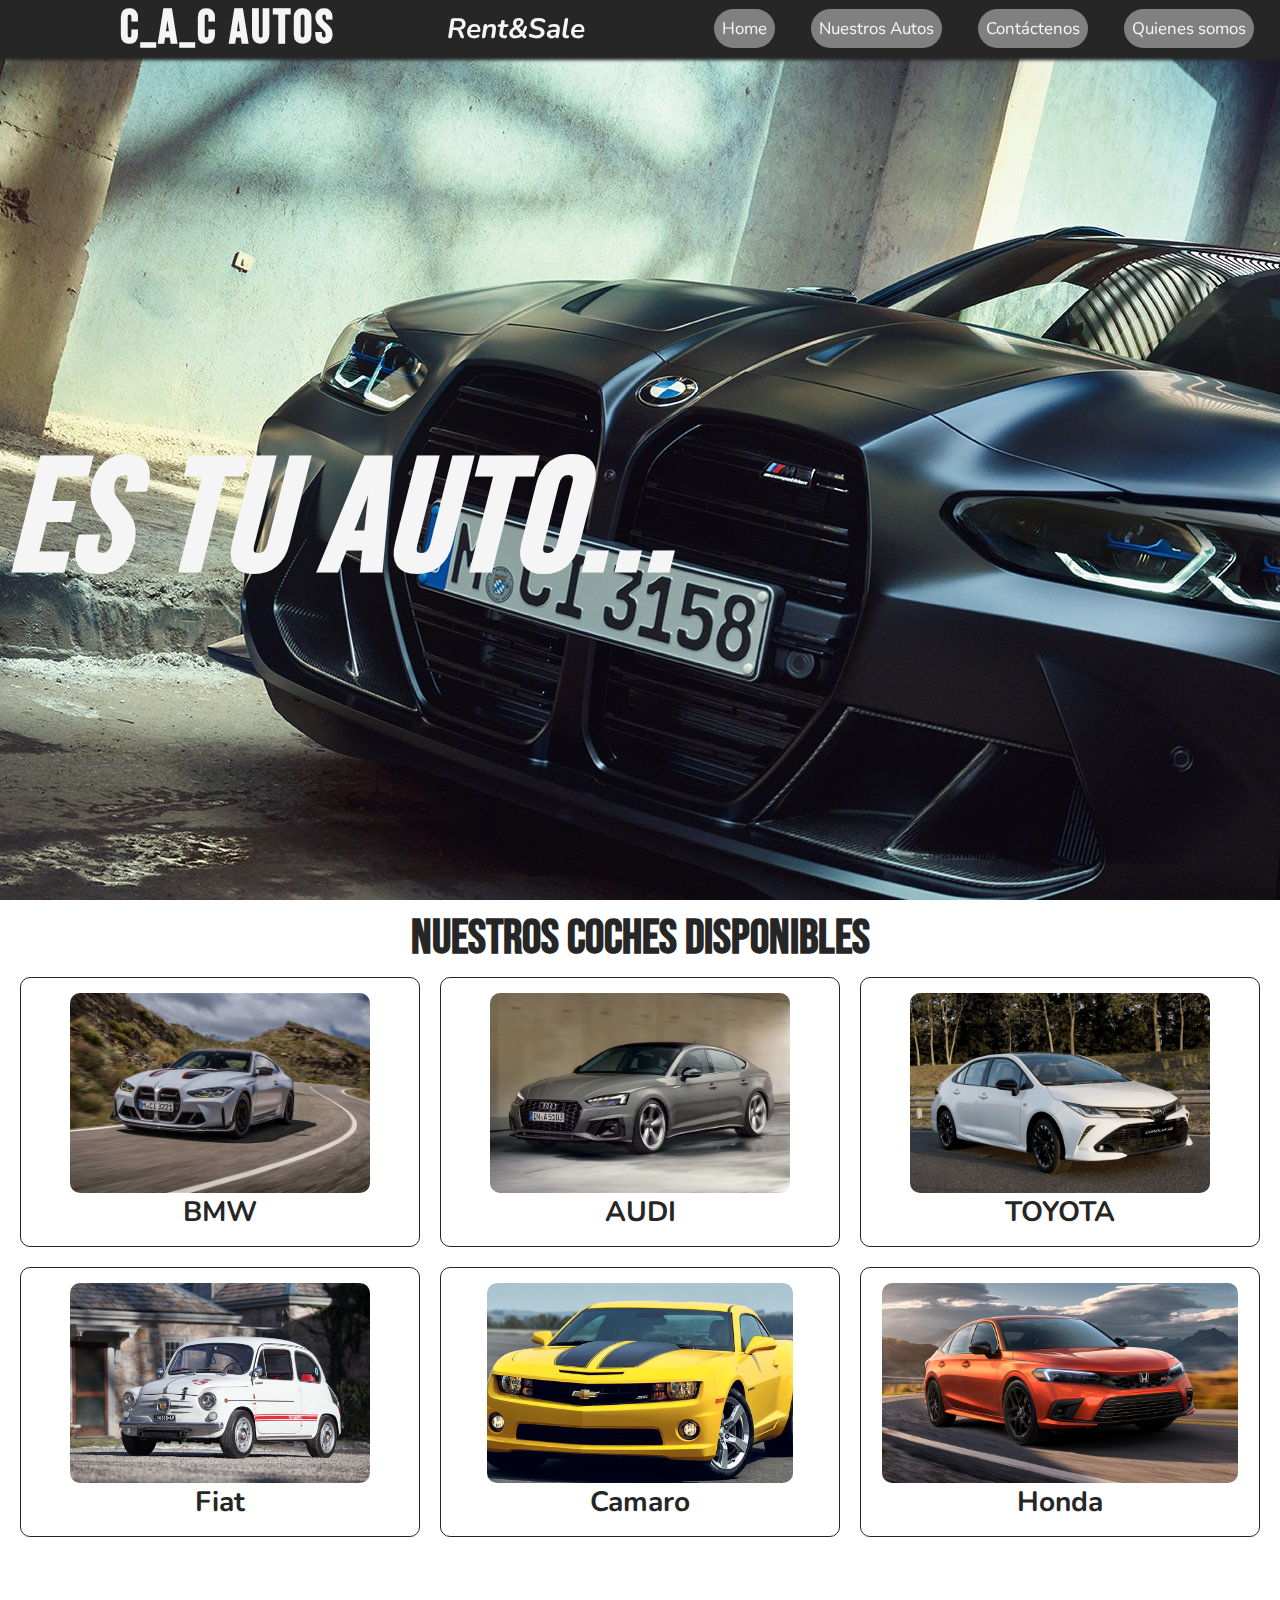
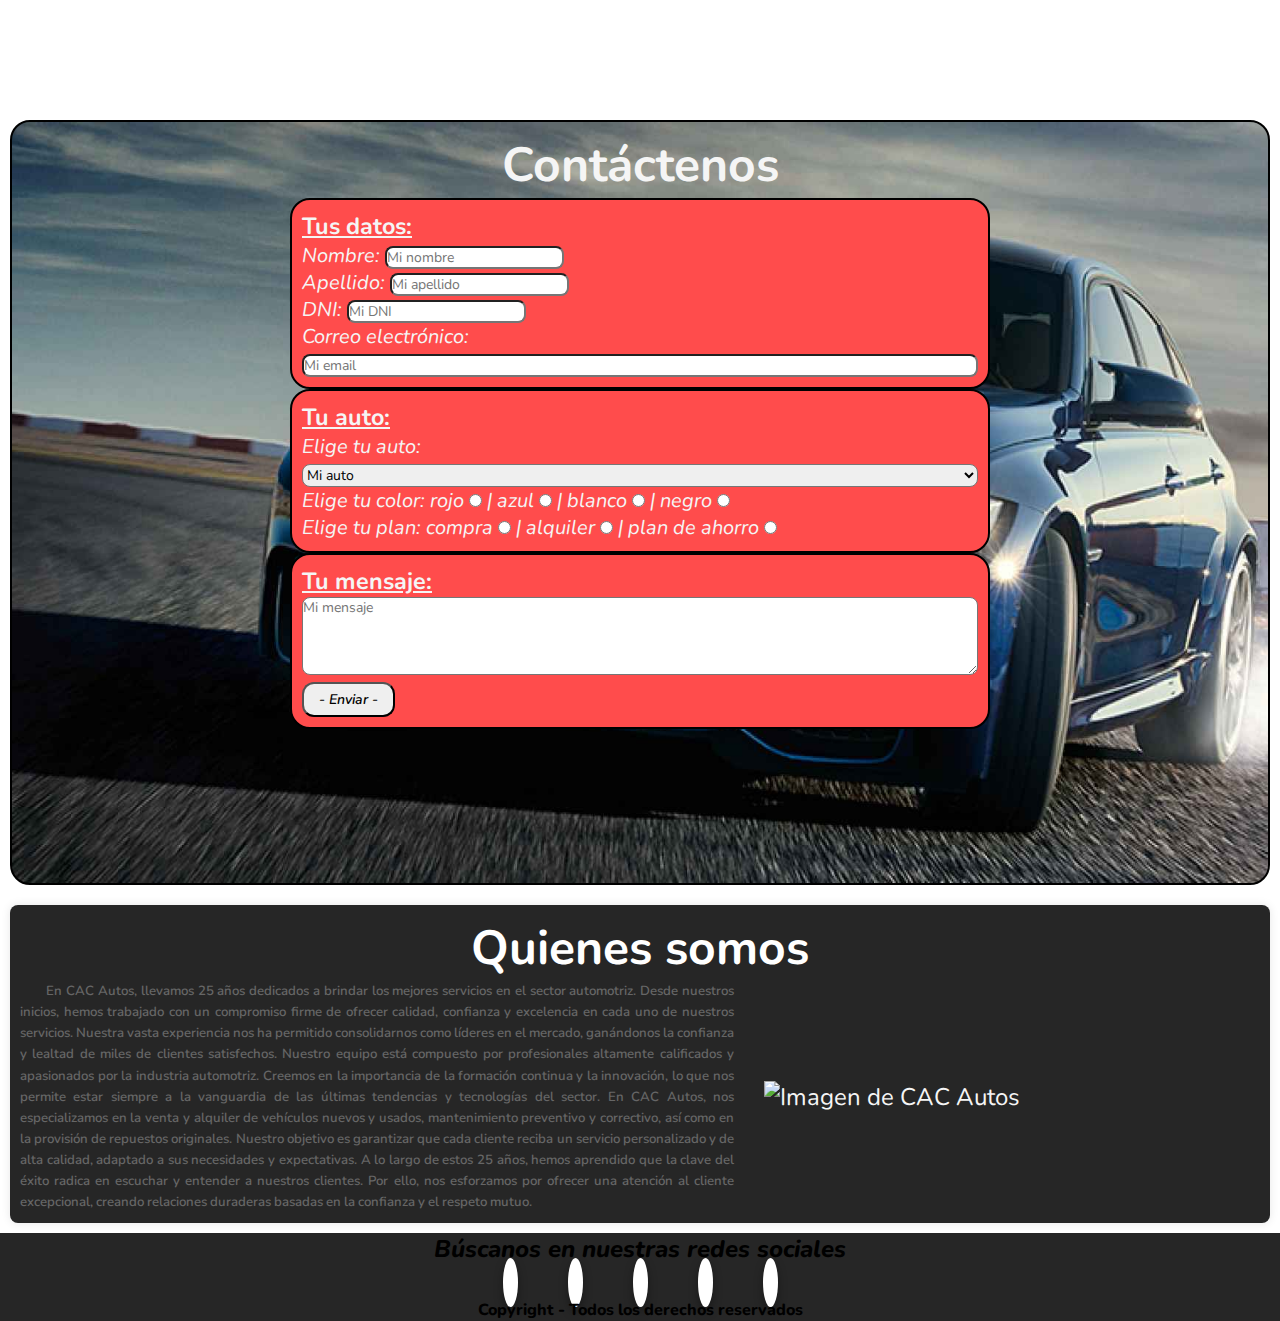
==== index.html @ c67596e5 "seccion Quienes somos" ====
<!DOCTYPE html>
<html lang="en">
  <head>
    <meta charset="UTF-8" />
    <meta name="viewport" content="width=device-width, initial-scale=1.0" />
    <title>Document</title>
    <script
      src="https://kit.fontawesome.com/84087f9c05.js"
      crossorigin="anonymous"
    ></script>
    <script
      src="https://kit.fontawesome.com/d0bac0c207.js"
      crossorigin="anonymous"
    ></script>
    <link rel="stylesheet" href="styles.css" />
    <link rel="icon" href="img/d71b8d35-69f6-4f40-a50e-fb98bde97a46.jpg" />
  </head>

  <body>
    <header class="header">
      <i class="fa-solid fa-car"></i>
      <div class="header__div">
        <h1 class="header__h1">C_a_C AUTOS</h1>
        <h3 id="subtitulo">Rent&Sale</h3>
      </div>
      <button id="btn-header" class="header__button">
        <div></div>
        <div></div>
        <div></div>
      </button>
      <nav id="nav-header" class="header__nav">
        <ul class="header__ul">
          <li><a href="#seccion1">Home</a></li>
          <li><a href="#seccion2">Nuestros Autos</a></li>
          <li><a href="#seccion3">Contáctenos</a></li>
          <li><a href="#seccion4">Quienes somos</a></li>
        </ul>
      </nav>
    </header>
    <main>
      <!--Seccion 1 Principal-->
      <section id="seccion1" class="primero">
        <h2 class="primero__h2">
          <p class="primero__p">Es tu auto...</p>
          <p class="primero__p--segundo">es tu estilo!</p>
        </h2>
      </section>
      <!--Seccion 2 catalogo de autos-->
      <section id="seccion2" class="segundo">
        <div>
          <h1 class="coches">Nuestros coches disponibles</h1>
          <div id="contenerdorAutos" class="contenerdorAutos">
            <div class="elemento">
              <img src="img/bmw-m4-csl.jpg" alt="BMW" />
              <h3>BMW</h3>
            </div>
            <div class="elemento">
              <img src="img/audi-a5-4.jpg" alt="AUDI" />
              <h3>AUDI</h3>
            </div>
            <div class="elemento">
              <img src="img/toyota-corolla-gr-sport-2024-0.jpg" alt="Toyota" />
              <h3>TOYOTA</h3>
            </div>
            <div class="elemento">
              <img src="img/157256.jpg" alt="FIAT" />
              <h3>Fiat</h3>
            </div>
            <div class="elemento">
              <img src="img/chevrolet.avif" alt="CHEVROLET" />
              <h3>Camaro</h3>
            </div>
            <div class="elemento">
              <img src="img/honda.jpg" alt="HONDA" />
              <h3>Honda</h3>
            </div>
          </div>
        </div>
      </section>
      <!--Seccion 3 Formulario-->
      <section id="seccion3" class="tercera">
        <h1 id="titulo">Contáctenos</h1>

        <form id="formulario">
          <div class="formularios">
            <h3 class="subtitulo_Seccion3">Tus datos:</h3>
            <label for="nombre">Nombre:</label>
            <input type="text" id="input" placeholder="Mi nombre" /><br />

            <label for="apellido">Apellido:</label>
            <input type="text" id="input" placeholder="Mi apellido" /><br />

            <label for="dni">DNI:</label>
            <input type="number" id="input" placeholder="Mi DNI" /><br />

            <label for="email">Correo electrónico:</label>
            <input type="email" id="input_email" placeholder="Mi email" /><br />
          </div>

          <div class="formularios">
            <h3 class="subtitulo_Seccion3">Tu auto:</h3>
            <label>Elige tu auto:</label>
            <select id="input_auto">
              <option value="">Mi auto</option>
              <option value="BMW">BMW | BMW_X1</option>
              <option value="BMW">BMW | BMW_M5_Sedán</option>
              <option value="BMW">BMW | BMW_S8_Coupé</option>
              <option value="BMW">BMW | BMW_Z4_Roadster</option>
              <option value="Audi">Audi | A1</option>
              <option value="Audi">Audi | Q2</option>
              <option value="Audi">Audi | e-tron_GT</option>
              <option value="Audi">Audi | Q8_e-tron</option>
              <option value="Toyota">Toyota | Corola</option>
              <option value="Toyota">Toyota | Hilux</option>
              <option value="Toyota">Toyota | Sw4</option>
              <option value="Toyota">Toyota | Yaris</option>
              <option value="Fiat">Fiat | Cronos</option>
              <option value="Fiat">Fiat | Pulse</option>
              <option value="Fiat">Fiat | Toro</option>
              <option value="Fiat">Fiat | Fiorino</option>
            </select>
            <br />
            <label>Elige tu color: </label>

            rojo <input type="radio" name="color" value="r" />

            | azul <input type="radio" name="color" value="a" />

            | blanco <input type="radio" name="color" value="b" />

            | negro <input type="radio" name="color" value="n" />
            <br />
            <label>Elige tu plan:</label>

            compra <input type="radio" name="plan" value="r" /> | alquiler
            <input type="radio" name="plan" value="a" /> | plan de ahorro
            <input type="radio" name="plan" value="a" /><br />
          </div>

          <div class="formularios">
            <h3 class="subtitulo_Seccion3">Tu mensaje:</h3>
            <textarea
              id="input_mensaje"
              name="mensaje"
              rows="4"
              placeholder="Mi mensaje"
            ></textarea>
            <br />
            <button type="submit" id="btn_enviar">- Enviar -</button>
          </div>
        </form>
      </section>
      <!-- Seccion 4 Quienes somos -->
      <div class="containerQS">
        <section id="seccion4" class="cuarta">
          <h1 id="tituloQS">Quienes somos</h1>
          <div class="parrafoQS">
            <p>
              En CAC Autos, llevamos 25 años dedicados a brindar los mejores
              servicios en el sector automotriz. Desde nuestros inicios, hemos
              trabajado con un compromiso firme de ofrecer calidad, confianza y
              excelencia en cada uno de nuestros servicios. Nuestra vasta
              experiencia nos ha permitido consolidarnos como líderes en el
              mercado, ganándonos la confianza y lealtad de miles de clientes
              satisfechos. Nuestro equipo está compuesto por profesionales
              altamente calificados y apasionados por la industria automotriz.
              Creemos en la importancia de la formación continua y la
              innovación, lo que nos permite estar siempre a la vanguardia de
              las últimas tendencias y tecnologías del sector. En CAC Autos, nos
              especializamos en la venta y alquiler de vehículos nuevos y
              usados, mantenimiento preventivo y correctivo, así como en la
              provisión de repuestos originales. Nuestro objetivo es garantizar
              que cada cliente reciba un servicio personalizado y de alta
              calidad, adaptado a sus necesidades y expectativas. A lo largo de
              estos 25 años, hemos aprendido que la clave del éxito radica en
              escuchar y entender a nuestros clientes. Por ello, nos esforzamos
              por ofrecer una atención al cliente excepcional, creando
              relaciones duraderas basadas en la confianza y el respeto mutuo.
            </p>
          </div>
          <div class="imagenQS">
            <img
              src="https://cloudfront-us-east-1.images.arcpublishing.com/artear/32ZBEAYF5QBIMZZ7IKN6CH2BLA.jpg"
              alt="Imagen de CAC Autos"
            />
          </div>
        </section>
      </div>
    </main>
    <footer id="footerbackground">
      <div>
        <h4 id="tituloRS">Búscanos en nuestras redes sociales</h4>
      </div>

      <div class="contenedor">
        <a href="https://web.whatsapp.com/" target="whatsapp"
          ><i class="fa-brands fa-whatsapp"></i
        ></a>
        <a href="https://www.youtube.com/" target="youtube"
          ><i class="fa-brands fa-youtube"></i
        ></a>
        <a href="https://www.facebook.com/" target="faceboo"
          ><i class="fa-brands fa-facebook"></i
        ></a>
        <a href="https://www.twitter.com/" target="twitter"
          ><i class="fa-brands fa-twitter"></i
        ></a>
        <a href="https://www.instagram.com/" target="instagram"
          ><i class="fa-brands fa-instagram"></i
        ></a>
      </div>
      <div>
        <h6 id="Copyright">Copyright - Todos los derechos reservados</h6>
      </div>
    </footer>
    <script src="javascritp/header.js"></script>
    <script src="javascritp/formulario.js"></script>
  </body>
</html>
---- styles.css ----
@import url("https://fonts.googleapis.com/css2?family=Bebas+Neue&family=Pacifico&family=Nunito&display=swap");

*,
::before,
::after {
  margin: 0;
  padding: 0;
  box-sizing: border-box;
}

img {
  width: 100%;
  height: auto;
  display: block;
}

input,
textarea,
button {
  font-size: inherit;
}

/* GENERALES */
a {
  text-decoration: none;
}

li {
  list-style: none;
}

body {
  max-width: 100%;
  margin: auto;
  font-family: var(--FF-N);
  font-size: var(--FS);
  color: var(--BLANCO);
}

html {
  scroll-behavior: smooth;
}

a:any-link {
  color: var(--BLANCO);
}

/* VARIABLES */
:root {
  /* FONTS */
  --FS: 1.5rem;
  --FF-N: "Nunito", sans-serif;
  --FF-B: "Bebas Neue", sans-serif;
  --FF-P: "Pacifico", sans-serif;
  /* COLORES */
  --ROJO: #ff4c4c;
  --NEGRO: #262626;
  --BLANCO: whitesmoke;
  /* PADDING */
  --PADDING: 0.5rem;
}

/* HEADER */
.header i {
  font-size: 150%;
}

.header__h1 {
  font-family: var(--FF-B);
  letter-spacing: 3px;
  text-wrap: nowrap;
}
.header__div {
  width: 45vw;
  display: flex;
  justify-content: space-around;
  align-items: center;
}

#subtitulo {
  font-style: italic;
}

.header {
  padding-inline: var(--PADDING);
  display: flex;
  justify-content: space-between;
  align-items: center;
  background-color: var(--NEGRO);
  box-shadow: 0px 3px 3px var(--NEGRO);
  flex-wrap: wrap;
  position: fixed;
  width: 100%;
  max-width: 3200px;
  z-index: 1;
}

.header i {
  font-size: 1.5em;
}

.header__h1 {
  font-family: var(--FF-B);
  letter-spacing: 3px;
}

#subtitulo {
  font-style: italic;
}

.header__ul {
  display: flex;
  width: 45vw;
  justify-content: space-around;
  font-size: 70%;
  align-items: center;
}

.header a {
  display: inline-block;
  padding-block: var(--PADDING);
  background-color: gray;
  border-radius: 25px;
  padding: var(--PADDING);
  text-align: center;
}

.header a:hover {
  background-color: var(--BLANCO);
  color: var(--NEGRO);
}

.header__button > div {
  height: 4px;
  width: 30px;
  background-color: var(--BLANCO);
}

.header__button {
  display: none;
  flex-flow: column nowrap;
  gap: 5px;
  background-color: var(--NEGRO);
  border: none;
}

/* SECCION 1 */
.primero {
  background-image: url(img/bmw.jpg);
  padding: var(--PADDING);
  position: relative;
  width: 100%;
  height: 100vh;
}

.primero__h2 {
  font-size: clamp(3.5rem, 13vw, 10rem);
  font-family: var(--FF-B);
  letter-spacing: 3px;
  position: absolute;
  bottom: 10%;
  font-style: italic;
}

.primero__p--segundo {
  transition: all 1s 0.5s;
  opacity: 0;
  color: var(--ROJO);
  transform: translateY(-100%);
  display: inline-block;
  font-style: italic;
}

.primero:hover .primero__p--segundo {
  opacity: 1;
  transform: translateY(0);
}

/* SECCION 2 */
.segundo {
  min-height: 90vh;
  padding: 10px;
}

.coches {
  color: var(--NEGRO);
  text-align: center;
  font-family: var(--FF-B);
}

.contenerdorAutos {
  display: grid;
  grid-template-columns: repeat(3, 1fr);
}

.elemento {
  margin: 10px;
  padding: 15px;
  border: 1px solid var(--NEGRO);
  color: var(--NEGRO);
  display: flex;
  align-items: center;
  border-radius: 10px;
  overflow: hidden;
  flex-flow: column;
}

.elemento img {
  max-height: 200px;
  width: auto;
  object-fit: cover;
  border-radius: 10px;
}

/* MEDIA Q */
@media screen and (max-width: 768px) {
  .header__ul {
    flex-flow: column;
    gap: 0;
    width: 100%;
  }
  .contenerdorAutos {
    grid-template-columns: 1fr 1fr;
  }
  .header__div {
    width: 80vw;
  }
  .header li {
    width: 100%;
    border: 1px solid var(--NEGRO);
  }

  .header__button {
    display: flex;
  }

  .header a {
    width: 100%;
    text-align: center;
  }

  .header__nav {
    display: none;
    width: 100%;
    top: 70px;
    background-color: var(--NEGRO);
  }

  .primero {
    background-position: 90%;
  }

  .primero__h2 {
    bottom: 20%;
  }
}

@media screen and (min-width: 768px) {
  .header__nav {
    display: unset !important;
  }
}

@media screen and (max-width: 480px) {
  .primero {
    background-position: 85%;
  }
  .contenerdorAutos {
    grid-template-columns: 1fr;
  }
  .header__div {
    flex-flow: column;
    width: 70vw;
  }

  .primero__h2 {
    bottom: 30%;
  }
}

/*tercera sección*/
.tercera {
  min-height: 85vh;
  background-image: url(img/BMW\ M3.jpg);
  background-repeat: no-repeat;
  background-size: 100% 100%;
  border: 2px solid black;
  padding: 10px;
  margin: 10px;
  border-radius: 20px;
  font-family: var(--FF-N);
}

/* Contáctenos*/

#titulo {
  text-align: center;
}

.subtitulo_Seccion3 {
  font-style: normal;
  text-decoration: underline;
}

/*Formularios*/

.formularios {
  max-width: 700px;
  border: 2px solid black;
  padding: 10px;
  margin: auto;
  border-radius: 20px;
  font-family: var(--FF-N);
  font-style: italic;
  font-size: 20px;
  background-color: var(--ROJO);
}

#input {
  font-size: 14px;
  border-radius: 8px;
  font-family: var(--FF-N);
}

#input_auto {
  width: 100% !important;
  font-size: 14px;
  border-radius: 8px;
  font-family: var(--FF-N);
}

#input_email {
  width: 100% !important;
  font-size: 14px;
  border-radius: 8px;
  font-family: var(--FF-N);
}

#input_mensaje {
  width: 100% !important;
  font-size: 14px;
  border-radius: 8px;
  font-family: var(--FF-N);
}

.datos {
  height: 185px;
}

.auto {
  height: 180px;
}

.mensaje {
  height: 280px;
}

.colores {
  text-decoration: none;
}

.plan {
  text-decoration: none;
}

#btn_enviar {
  border-radius: 12px;
  font-size: 14px;
  font-family: var(--FF-N);
  font-style: italic;
  font-weight: 600;
  padding: 6px 15px;
  margin: auto;
}

#btn_enviar:hover {
  background-color: #262626;
  align-items: center;
  color: white;
  transform: scale(1.2);
  box-shadow: 0 0 15px #25d366;
}
/* Sección 4 */

.containerQS {
  max-width: 3200px;
  padding: 10px;
  margin: 0px;
  border-radius: 20px;
}
.cuarta {
  background-color: var(--NEGRO);
  padding: 0px;
  border-radius: 8px;
  box-shadow: 0 0 10px rgba(0, 0, 0, 0.1);
  display: flex;
  flex-wrap: wrap;
  padding: 10px;
}
.cuarta h1 {
  color: white;
  text-align: center;
  width: 100%;
}
.parrafoQS {
  flex: 1 1 60%;
  color: #666;
  line-height: 1.6;
  padding-right: 30px;
  margin: 30 30 30 30px;
  box-sizing: border-box;
  text-align: justify;
  font-weight: 600;
  font-size: 0.55em;
  text-indent: 2em; /* Agrega sangría al inicio del párrafo */
}
.imagenQS {
  flex: 1 1 40%;
  display: flex;
  align-items: center;
  justify-content: center;
}
.image-content img {
  max-width: 100%;
  height: auto;
  border-radius: 8px;
}

/*Footer*/

#footerbackground {
  background-color: var(--NEGRO);
}

#tituloRS {
  color: black;
  text-align: center;
  font-family: var(--FF-N);
  font-style: italic;
  font-weight: 800;
}

/*Íconos de redes sociales*/
.contenedor {
  margin: 0;
  top: 140%;
  left: 50%;
  text-align: center;
}

.contenedor i {
  text-align: center;
  font-size: 25px;
  color: black;
  margin: 25px;
  border-radius: 50%;
  padding: 7.5px;
  box-shadow: 0px 5px 10px rgb(0, 0, 0, 0.35);
  transition: 0.5s ease;
  background-color: white;
}

.fa-whatsapp:hover {
  background-color: #25d366;
  color: white;
  transform: scale(1.2);
  box-shadow: 0 0 25px #25d366;
}

.fa-youtube:hover {
  background-color: #e10600;
  color: white;
  transform: scale(1.2);
  box-shadow: 0 0 25px #e10600;
}

.fa-facebook:hover {
  background-color: #3b5998;
  color: white;
  transform: scale(1.2);
  box-shadow: 0 0 25px #3b5998;
}

.fa-twitter:hover {
  background-color: #00acee;
  color: white;
  transform: scale(1.2);
  box-shadow: 0 0 25px #00acee;
}

.fa-instagram:hover {
  background-color: #cd486b;
  color: white;
  transform: scale(1.2);
  box-shadow: 0 0 25px #cd486b;
}

#Copyright {
  color: black;
  text-align: center;
  font-family: var(--FF-N);
  font-weight: 800;
}
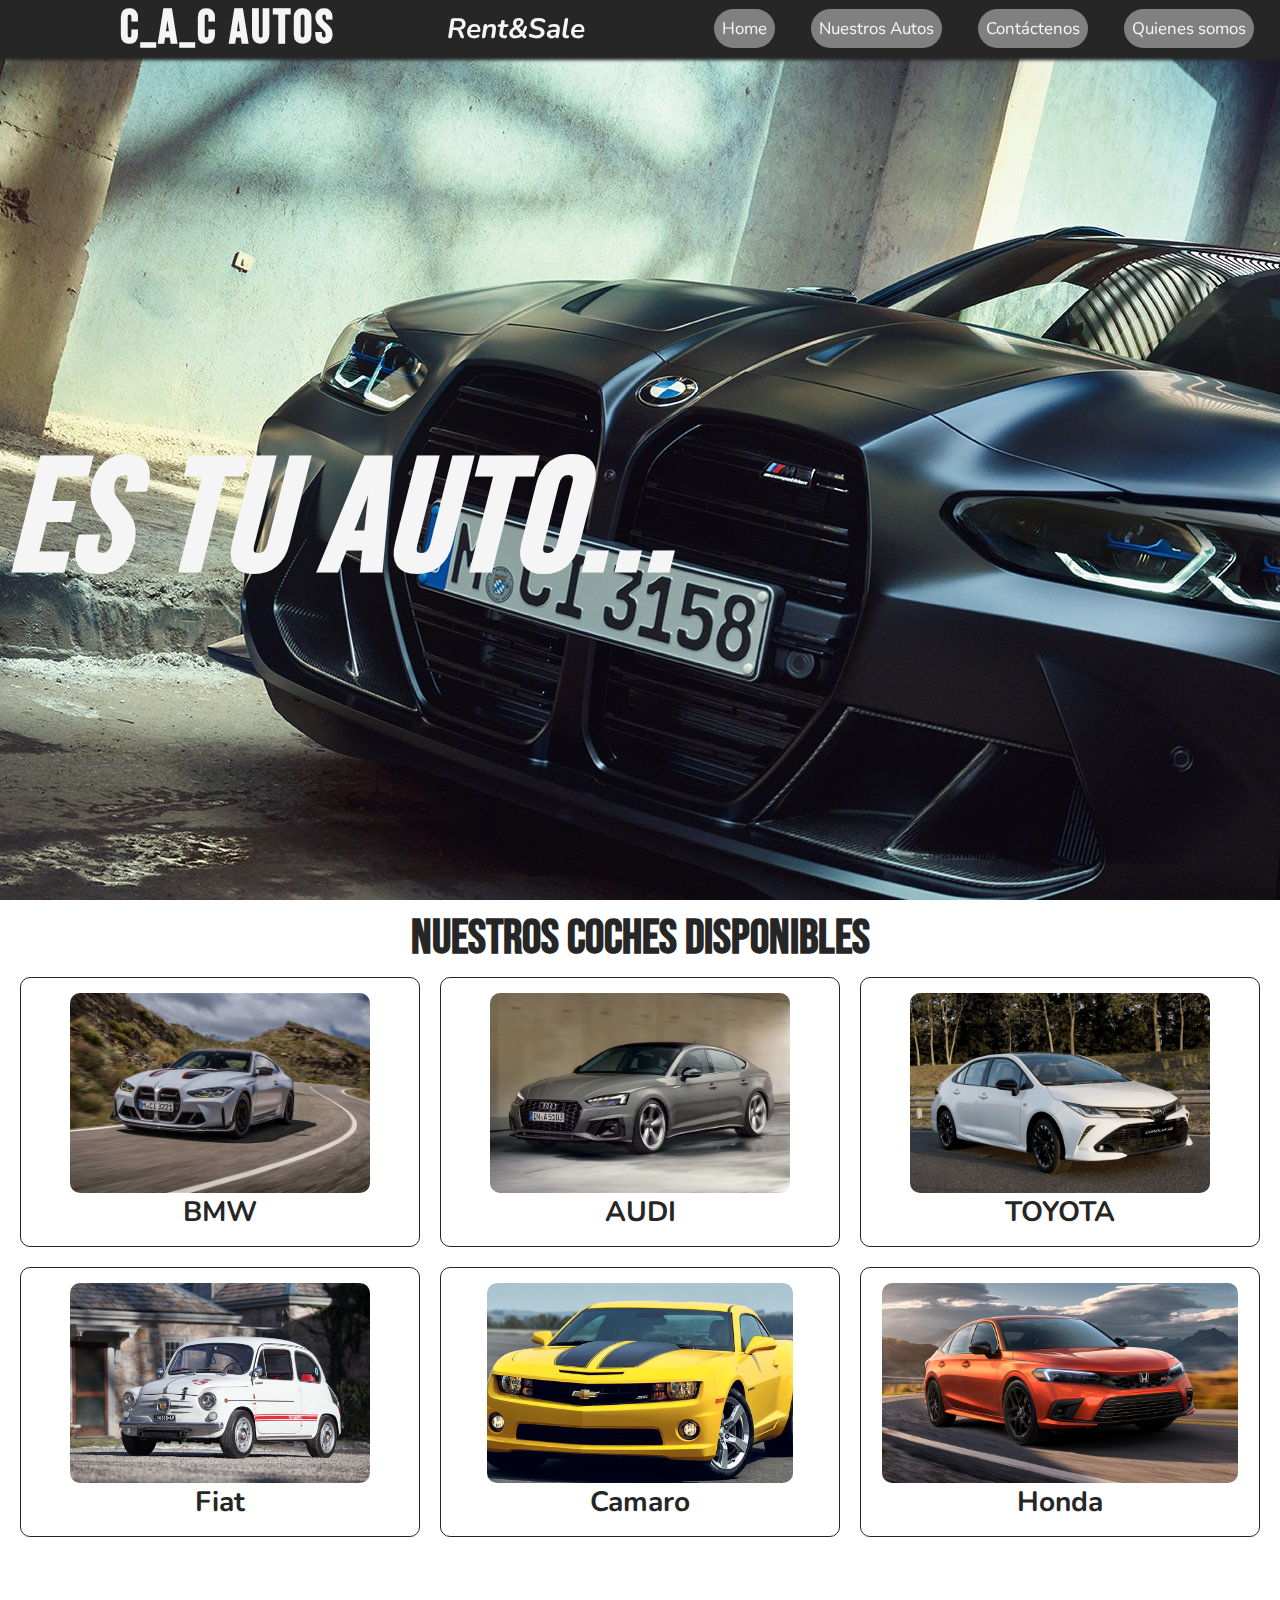
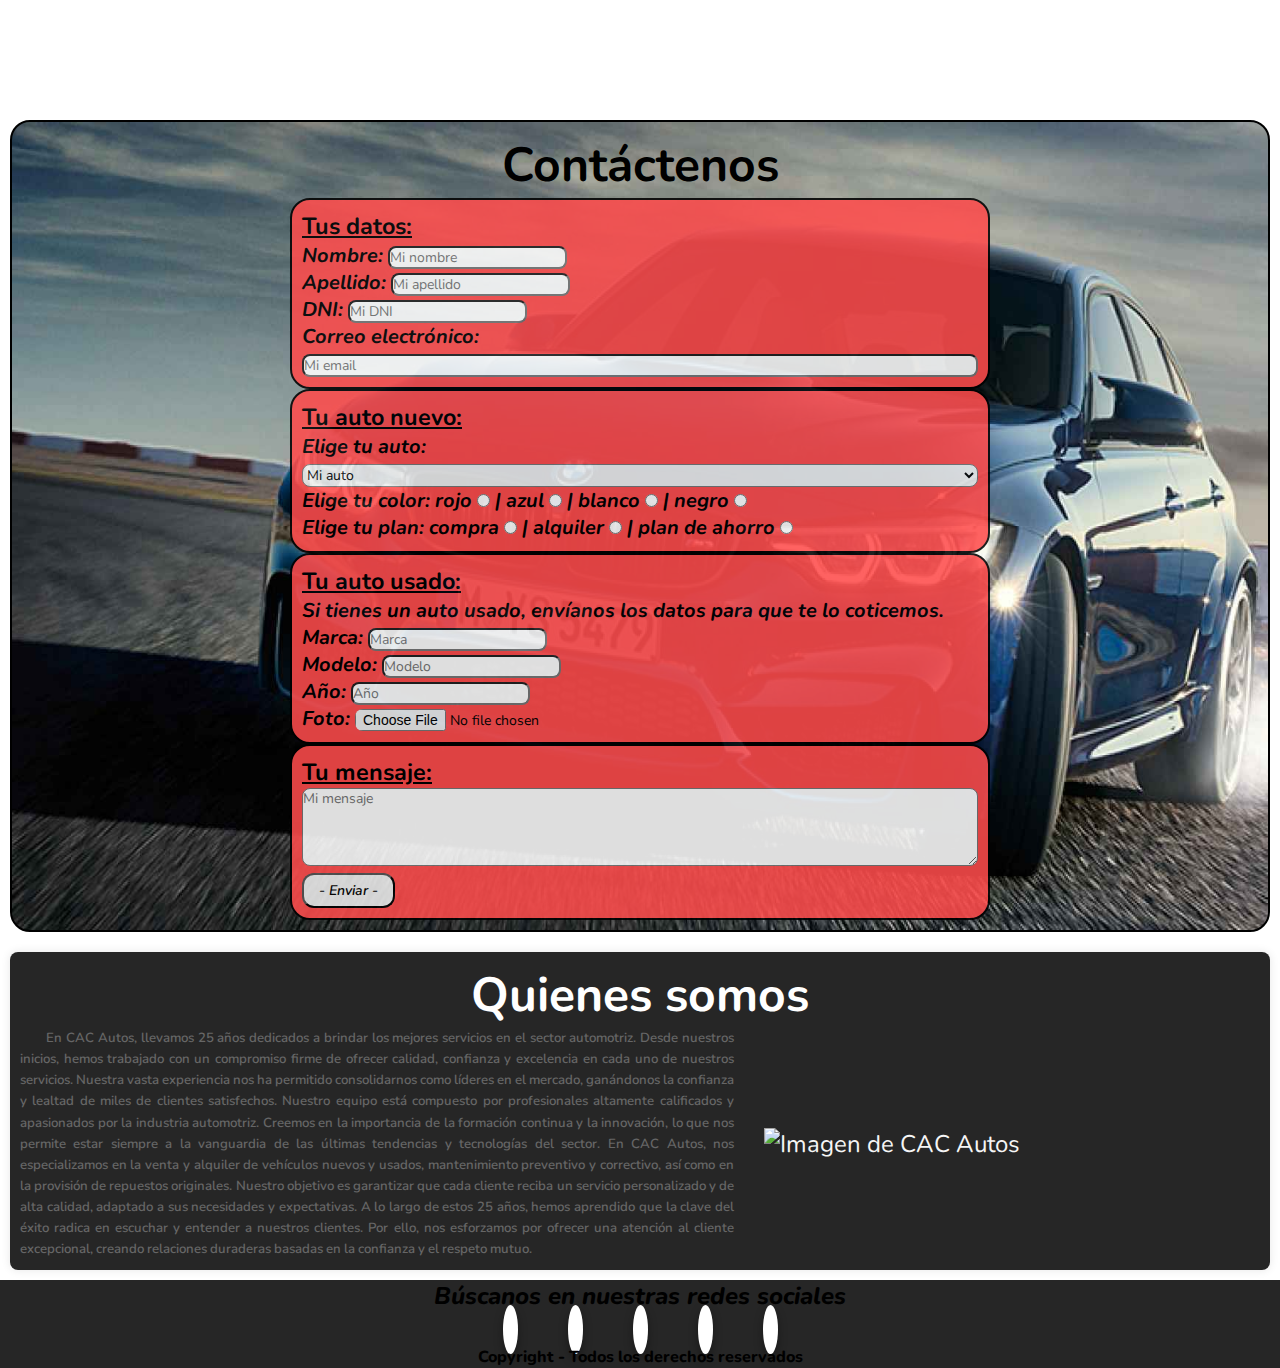
==== commit 7aa0237f: "Agregué al formulario que se pueda ingresar una imagen" ====
--- a/index.html
+++ b/index.html
@@ -3,7 +3,7 @@
   <head>
     <meta charset="UTF-8" />
     <meta name="viewport" content="width=device-width, initial-scale=1.0" />
-    <title>Document</title>
+    <title>CAC Autos</title>
     <script
       src="https://kit.fontawesome.com/84087f9c05.js"
       crossorigin="anonymous"
@@ -81,7 +81,7 @@
       <section id="seccion3" class="tercera">
         <h1 id="titulo">Contáctenos</h1>
 
-        <form id="formulario">
+        <form id="formulario" enctype="multipart/form-data">
           <div class="formularios">
             <h3 class="subtitulo_Seccion3">Tus datos:</h3>
             <label for="nombre">Nombre:</label>
@@ -98,7 +98,7 @@
           </div>
 
           <div class="formularios">
-            <h3 class="subtitulo_Seccion3">Tu auto:</h3>
+            <h3 class="subtitulo_Seccion3">Tu auto nuevo:</h3>
             <label>Elige tu auto:</label>
             <select id="input_auto">
               <option value="">Mi auto</option>
@@ -118,6 +118,11 @@
               <option value="Fiat">Fiat | Pulse</option>
               <option value="Fiat">Fiat | Toro</option>
               <option value="Fiat">Fiat | Fiorino</option>
+              <option value="Chevrolet"> Chevrolet | Camaro Coupé SS V8 SS AT</option>
+              <option value="Honda"> Honda | CR-V </option>
+              <option value="Honda"> Honda | Pilot</option>
+              <option value="Honda"> Honda | Prologue</option>
+
             </select>
             <br />
             <label>Elige tu color: </label>
@@ -135,6 +140,19 @@
             compra <input type="radio" name="plan" value="r" /> | alquiler
             <input type="radio" name="plan" value="a" /> | plan de ahorro
             <input type="radio" name="plan" value="a" /><br />
+          </div>
+
+          <div class="formularios">
+            <h3 class="subtitulo_Seccion3">Tu auto usado:</h3>
+            <p>Si tienes un auto usado, envíanos los datos para que te lo coticemos.</p>
+            <label for="marca">Marca:</label>
+            <input type="text" id="input" placeholder="Marca" /><br />
+            <label for="modelo">Modelo:</label>
+            <input type="text" id="input" placeholder="Modelo" /><br />
+            <label for="anio">Año:</label>
+            <input type="number" id="input" placeholder="Año" /><br />
+            <label for="foto">Foto:</label>
+            <input type="file" id="input" placeholder="Ingresa la foto" /><br />
           </div>
 
           <div class="formularios">
--- a/styles.css
+++ b/styles.css
@@ -289,12 +289,15 @@
   margin: 10px;
   border-radius: 20px;
   font-family: var(--FF-N);
+  color: #000000;
+  
 }
 
 /* Contáctenos*/
 
 #titulo {
   text-align: center;
+ 
 }
 
 .subtitulo_Seccion3 {
@@ -314,12 +317,16 @@
   font-style: italic;
   font-size: 20px;
   background-color: var(--ROJO);
+  opacity: 0.87;
+  color:#000000;
+  font-weight: bold;
+
 }
 
 #input {
   font-size: 14px;
   border-radius: 8px;
-  font-family: var(--FF-N);
+  font-family: var(--FF-N);  
 }
 
 #input_auto {
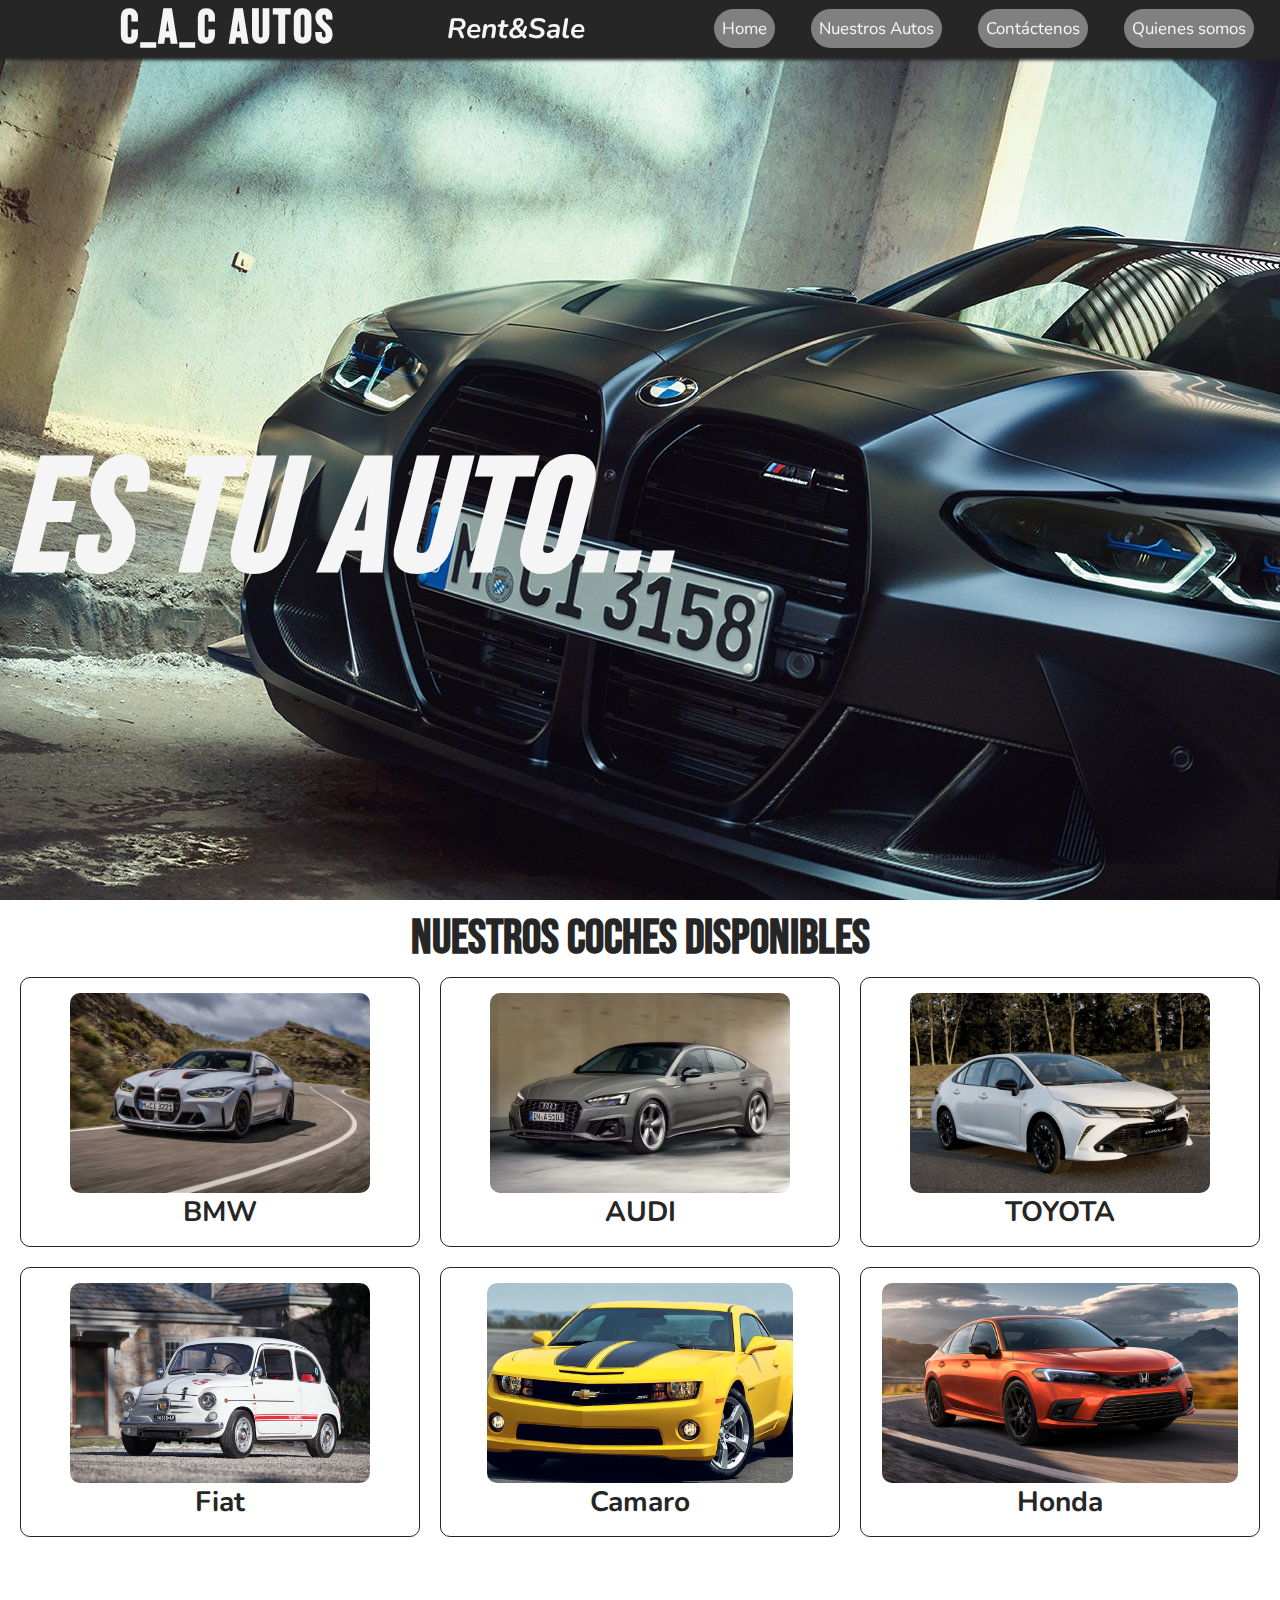
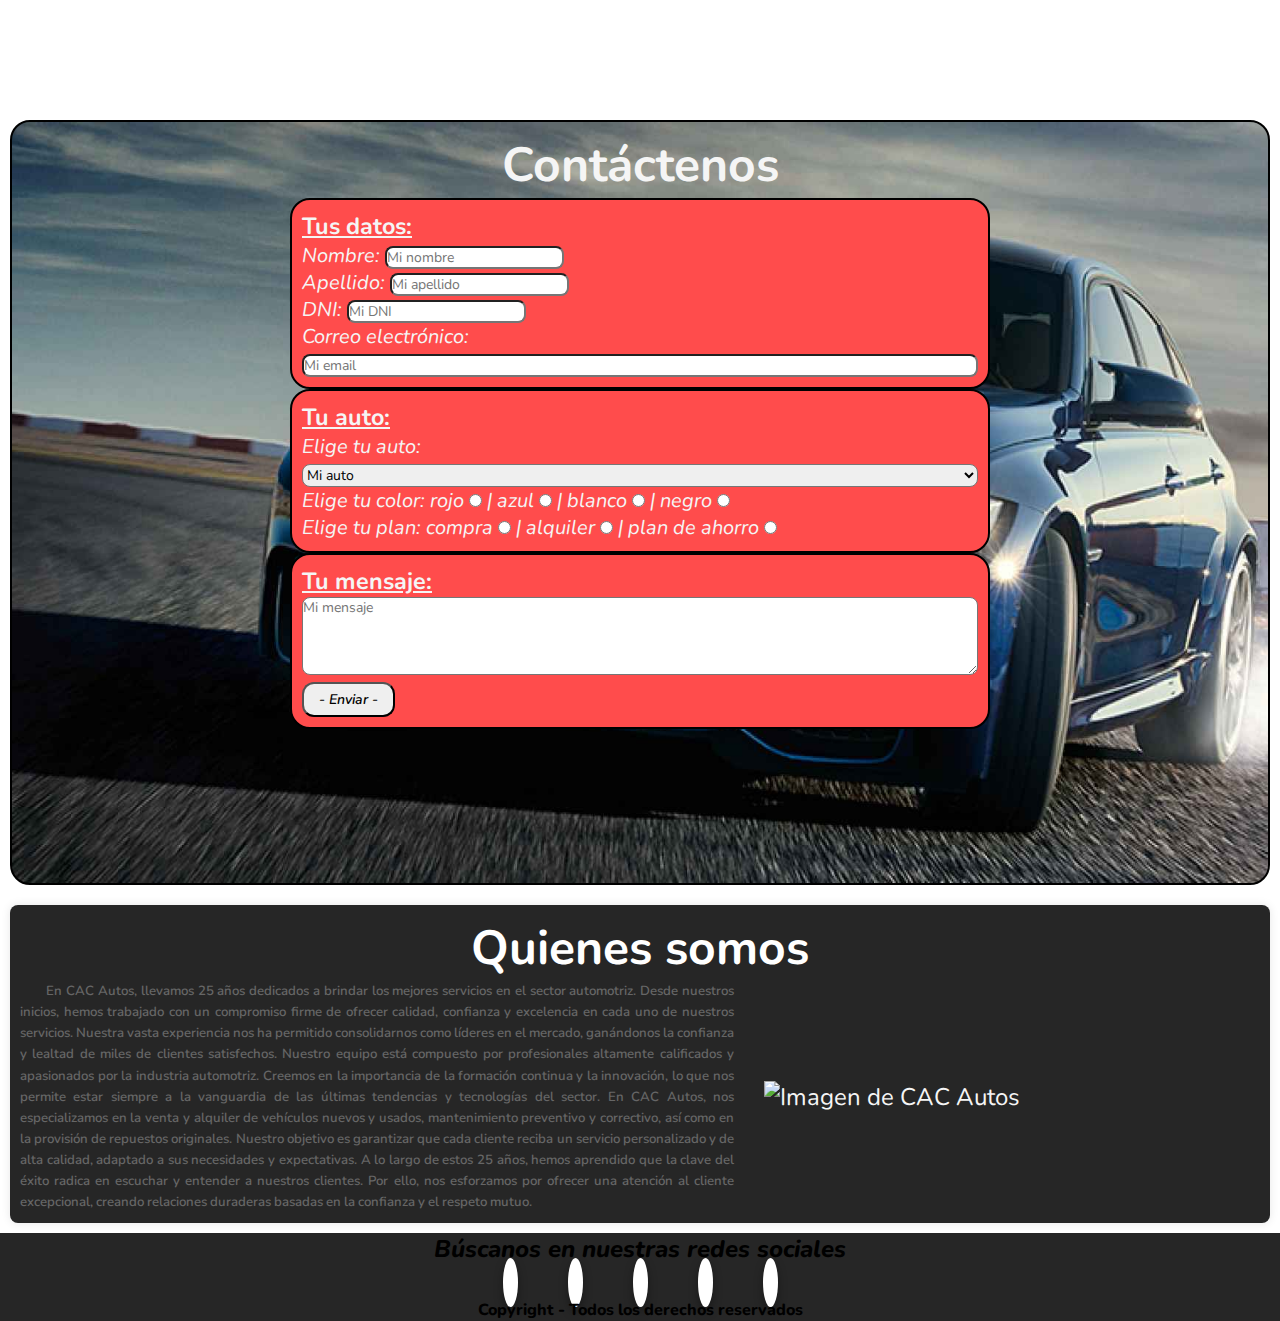
==== commit bbb8f535: "Pequeños cambios para la validacion" ====
--- a/index.html
+++ b/index.html
@@ -3,7 +3,7 @@
   <head>
     <meta charset="UTF-8" />
     <meta name="viewport" content="width=device-width, initial-scale=1.0" />
-    <title>CAC Autos</title>
+    <title>Document</title>
     <script
       src="https://kit.fontawesome.com/84087f9c05.js"
       crossorigin="anonymous"
@@ -23,11 +23,9 @@
         <h1 class="header__h1">C_a_C AUTOS</h1>
         <h3 id="subtitulo">Rent&Sale</h3>
       </div>
-      <button id="btn-header" class="header__button">
-        <div></div>
-        <div></div>
-        <div></div>
-      </button>
+      <div id="btn-header" class="header__button">
+        <i class="fa-solid fa-bars"></i>
+      </div>
       <nav id="nav-header" class="header__nav">
         <ul class="header__ul">
           <li><a href="#seccion1">Home</a></li>
@@ -41,8 +39,8 @@
       <!--Seccion 1 Principal-->
       <section id="seccion1" class="primero">
         <h2 class="primero__h2">
-          <p class="primero__p">Es tu auto...</p>
-          <p class="primero__p--segundo">es tu estilo!</p>
+          <span class="primero__p">Es tu auto...</span>
+          <span class="primero__p--segundo">es tu estilo!</span>
         </h2>
       </section>
       <!--Seccion 2 catalogo de autos-->
@@ -81,7 +79,7 @@
       <section id="seccion3" class="tercera">
         <h1 id="titulo">Contáctenos</h1>
 
-        <form id="formulario" enctype="multipart/form-data">
+        <form id="formulario">
           <div class="formularios">
             <h3 class="subtitulo_Seccion3">Tus datos:</h3>
             <label for="nombre">Nombre:</label>
@@ -98,7 +96,7 @@
           </div>
 
           <div class="formularios">
-            <h3 class="subtitulo_Seccion3">Tu auto nuevo:</h3>
+            <h3 class="subtitulo_Seccion3">Tu auto:</h3>
             <label>Elige tu auto:</label>
             <select id="input_auto">
               <option value="">Mi auto</option>
@@ -118,11 +116,6 @@
               <option value="Fiat">Fiat | Pulse</option>
               <option value="Fiat">Fiat | Toro</option>
               <option value="Fiat">Fiat | Fiorino</option>
-              <option value="Chevrolet"> Chevrolet | Camaro Coupé SS V8 SS AT</option>
-              <option value="Honda"> Honda | CR-V </option>
-              <option value="Honda"> Honda | Pilot</option>
-              <option value="Honda"> Honda | Prologue</option>
-
             </select>
             <br />
             <label>Elige tu color: </label>
@@ -140,19 +133,6 @@
             compra <input type="radio" name="plan" value="r" /> | alquiler
             <input type="radio" name="plan" value="a" /> | plan de ahorro
             <input type="radio" name="plan" value="a" /><br />
-          </div>
-
-          <div class="formularios">
-            <h3 class="subtitulo_Seccion3">Tu auto usado:</h3>
-            <p>Si tienes un auto usado, envíanos los datos para que te lo coticemos.</p>
-            <label for="marca">Marca:</label>
-            <input type="text" id="input" placeholder="Marca" /><br />
-            <label for="modelo">Modelo:</label>
-            <input type="text" id="input" placeholder="Modelo" /><br />
-            <label for="anio">Año:</label>
-            <input type="number" id="input" placeholder="Año" /><br />
-            <label for="foto">Foto:</label>
-            <input type="file" id="input" placeholder="Ingresa la foto" /><br />
           </div>
 
           <div class="formularios">
--- a/styles.css
+++ b/styles.css
@@ -130,18 +130,9 @@
   color: var(--NEGRO);
 }
 
-.header__button > div {
-  height: 4px;
-  width: 30px;
-  background-color: var(--BLANCO);
-}
-
 .header__button {
   display: none;
-  flex-flow: column nowrap;
-  gap: 5px;
   background-color: var(--NEGRO);
-  border: none;
 }
 
 /* SECCION 1 */
@@ -289,15 +280,12 @@
   margin: 10px;
   border-radius: 20px;
   font-family: var(--FF-N);
-  color: #000000;
-  
 }
 
 /* Contáctenos*/
 
 #titulo {
   text-align: center;
- 
 }
 
 .subtitulo_Seccion3 {
@@ -317,16 +305,12 @@
   font-style: italic;
   font-size: 20px;
   background-color: var(--ROJO);
-  opacity: 0.87;
-  color:#000000;
-  font-weight: bold;
-
 }
 
 #input {
   font-size: 14px;
   border-radius: 8px;
-  font-family: var(--FF-N);  
+  font-family: var(--FF-N);
 }
 
 #input_auto {
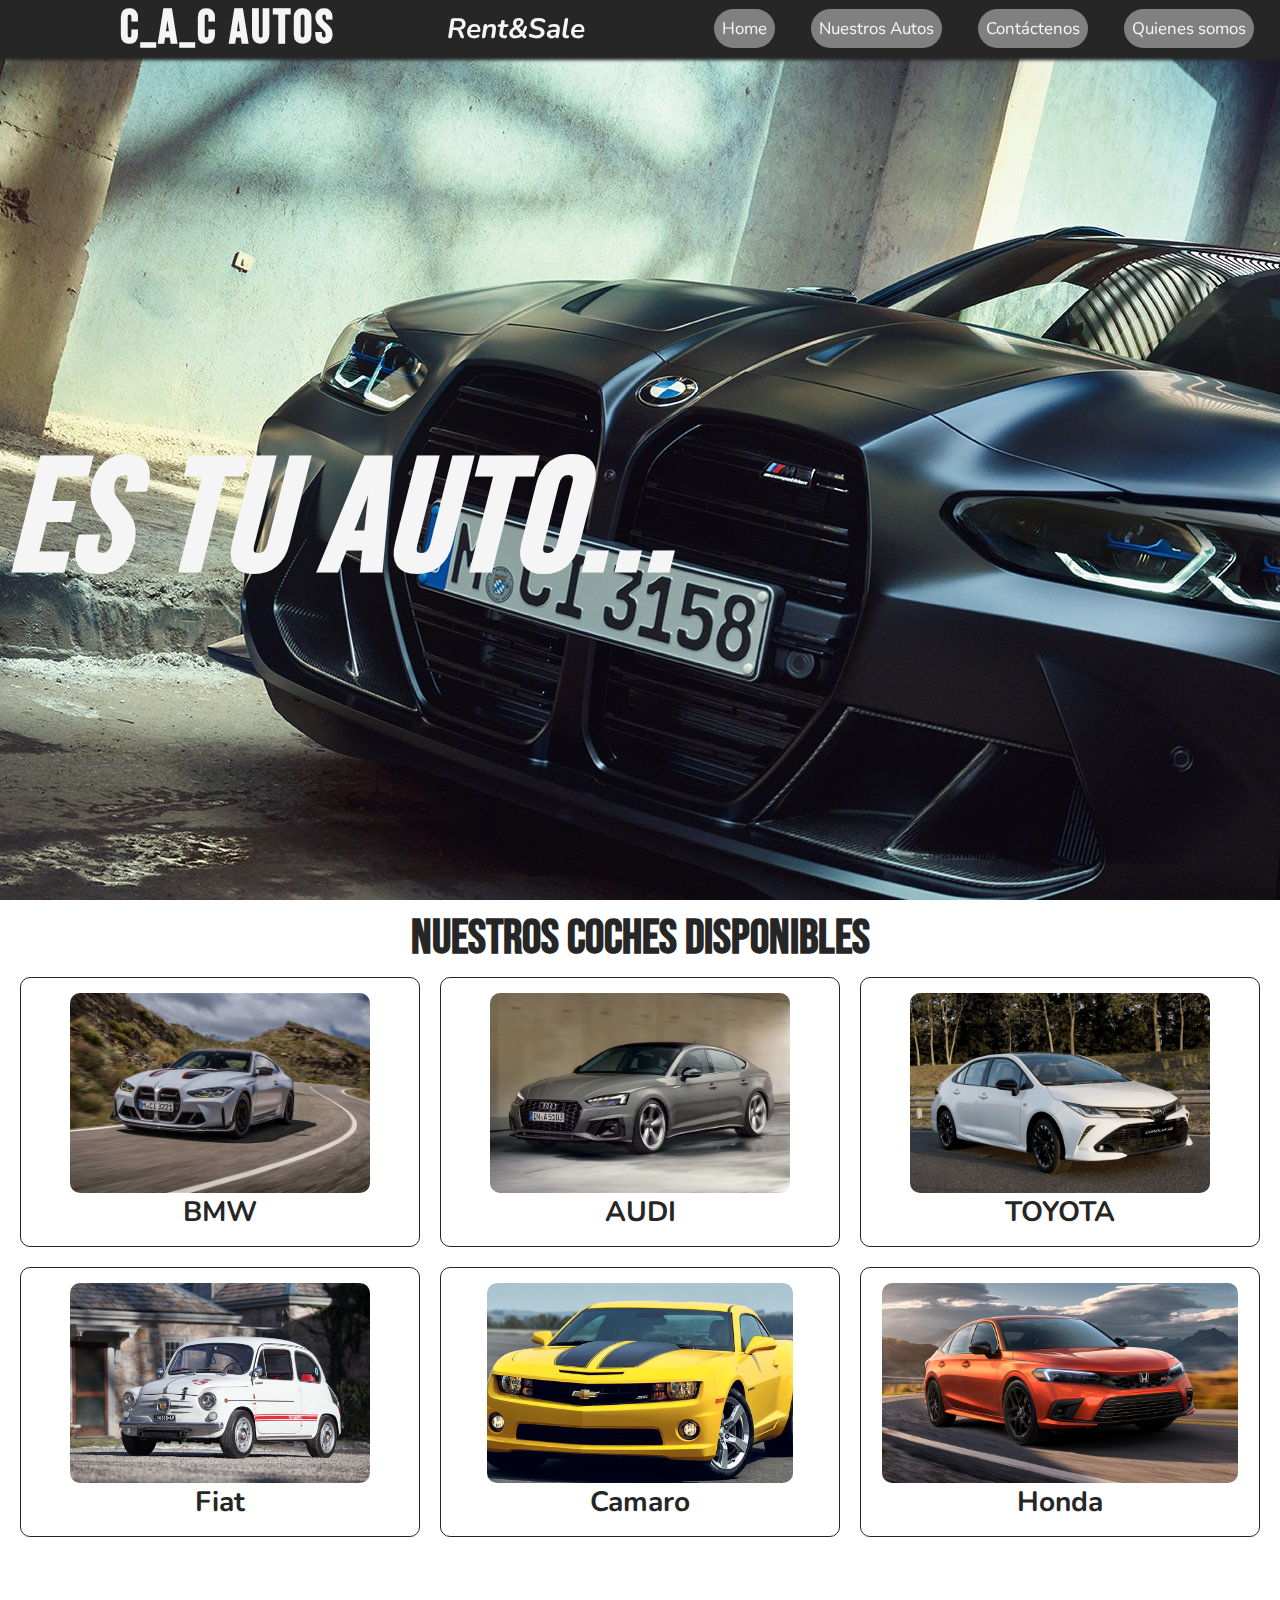
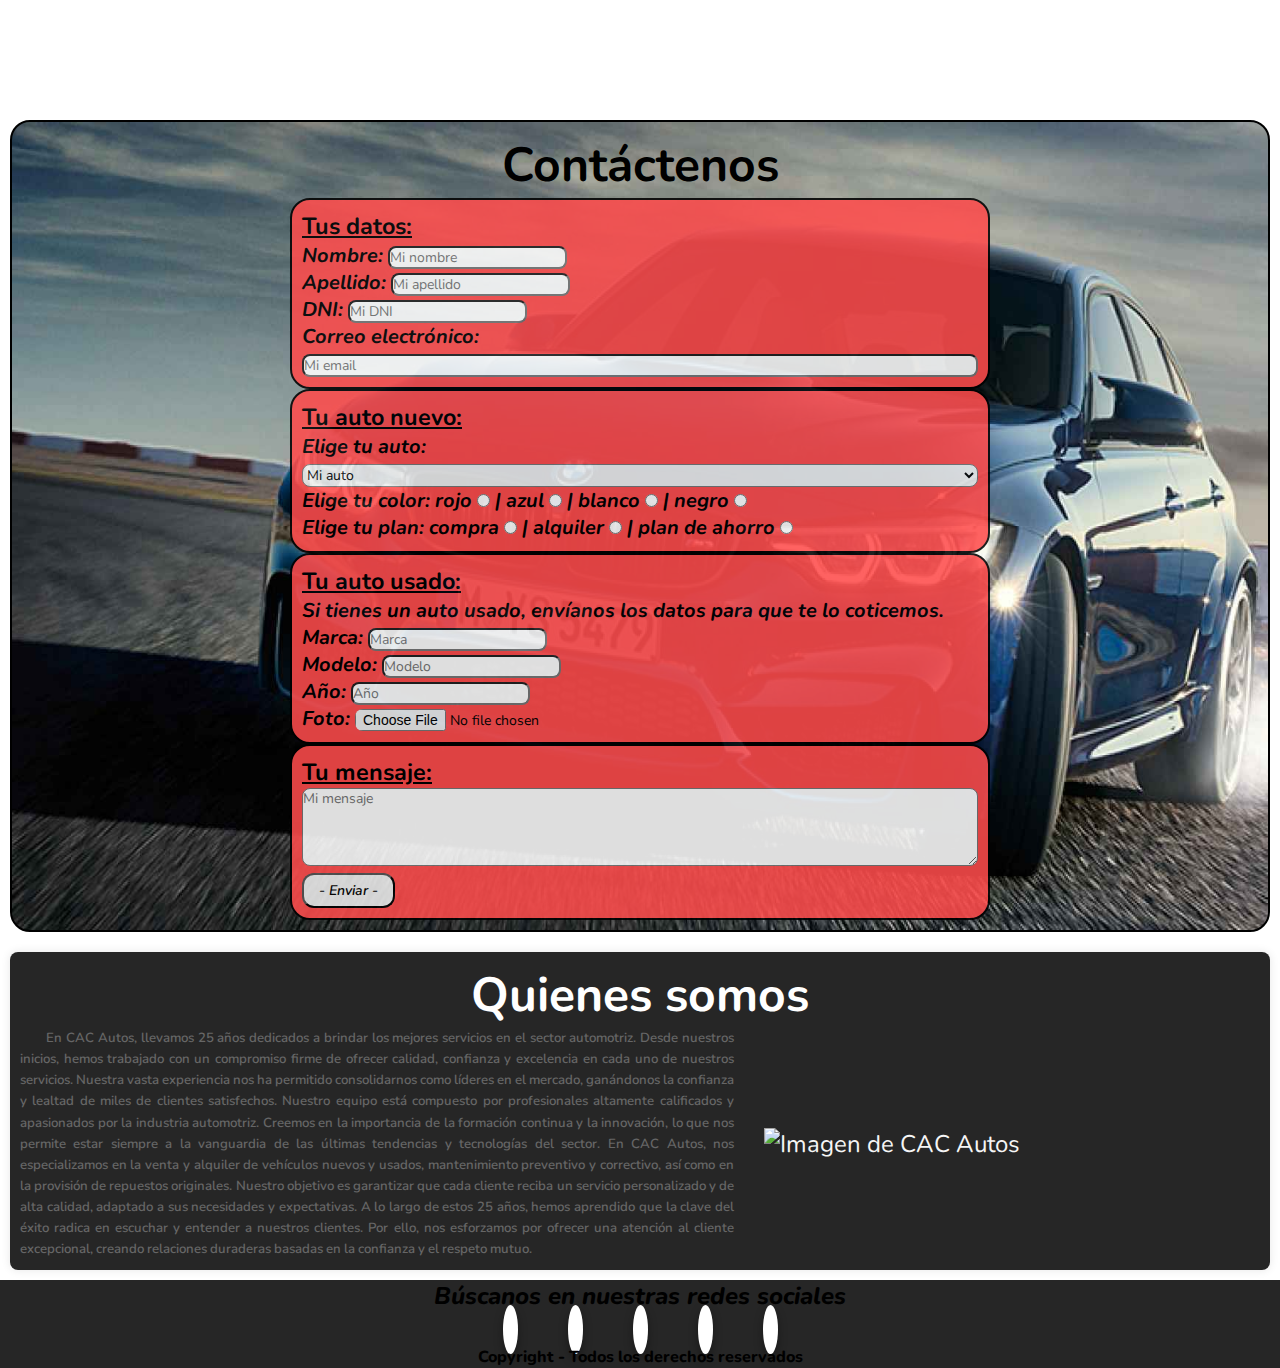
==== commit 62dd670c: "pequeños cambios para la validacion" ====
--- a/index.html
+++ b/index.html
@@ -3,7 +3,7 @@
   <head>
     <meta charset="UTF-8" />
     <meta name="viewport" content="width=device-width, initial-scale=1.0" />
-    <title>Document</title>
+    <title>CAC Autos</title>
     <script
       src="https://kit.fontawesome.com/84087f9c05.js"
       crossorigin="anonymous"
@@ -79,7 +79,7 @@
       <section id="seccion3" class="tercera">
         <h1 id="titulo">Contáctenos</h1>
 
-        <form id="formulario">
+        <form id="formulario" enctype="multipart/form-data">
           <div class="formularios">
             <h3 class="subtitulo_Seccion3">Tus datos:</h3>
             <label for="nombre">Nombre:</label>
@@ -96,7 +96,7 @@
           </div>
 
           <div class="formularios">
-            <h3 class="subtitulo_Seccion3">Tu auto:</h3>
+            <h3 class="subtitulo_Seccion3">Tu auto nuevo:</h3>
             <label>Elige tu auto:</label>
             <select id="input_auto">
               <option value="">Mi auto</option>
@@ -116,6 +116,11 @@
               <option value="Fiat">Fiat | Pulse</option>
               <option value="Fiat">Fiat | Toro</option>
               <option value="Fiat">Fiat | Fiorino</option>
+              <option value="Chevrolet"> Chevrolet | Camaro Coupé SS V8 SS AT</option>
+              <option value="Honda"> Honda | CR-V </option>
+              <option value="Honda"> Honda | Pilot</option>
+              <option value="Honda"> Honda | Prologue</option>
+
             </select>
             <br />
             <label>Elige tu color: </label>
@@ -133,6 +138,19 @@
             compra <input type="radio" name="plan" value="r" /> | alquiler
             <input type="radio" name="plan" value="a" /> | plan de ahorro
             <input type="radio" name="plan" value="a" /><br />
+          </div>
+
+          <div class="formularios">
+            <h3 class="subtitulo_Seccion3">Tu auto usado:</h3>
+            <p>Si tienes un auto usado, envíanos los datos para que te lo coticemos.</p>
+            <label for="marca">Marca:</label>
+            <input type="text" id="input" placeholder="Marca" /><br />
+            <label for="modelo">Modelo:</label>
+            <input type="text" id="input" placeholder="Modelo" /><br />
+            <label for="anio">Año:</label>
+            <input type="number" id="input" placeholder="Año" /><br />
+            <label for="foto">Foto:</label>
+            <input type="file" id="input" placeholder="Ingresa la foto" /><br />
           </div>
 
           <div class="formularios">
--- a/styles.css
+++ b/styles.css
@@ -280,12 +280,15 @@
   margin: 10px;
   border-radius: 20px;
   font-family: var(--FF-N);
+  color: #000000;
+  
 }
 
 /* Contáctenos*/
 
 #titulo {
   text-align: center;
+ 
 }
 
 .subtitulo_Seccion3 {
@@ -305,12 +308,16 @@
   font-style: italic;
   font-size: 20px;
   background-color: var(--ROJO);
+  opacity: 0.87;
+  color:#000000;
+  font-weight: bold;
+
 }
 
 #input {
   font-size: 14px;
   border-radius: 8px;
-  font-family: var(--FF-N);
+  font-family: var(--FF-N);  
 }
 
 #input_auto {
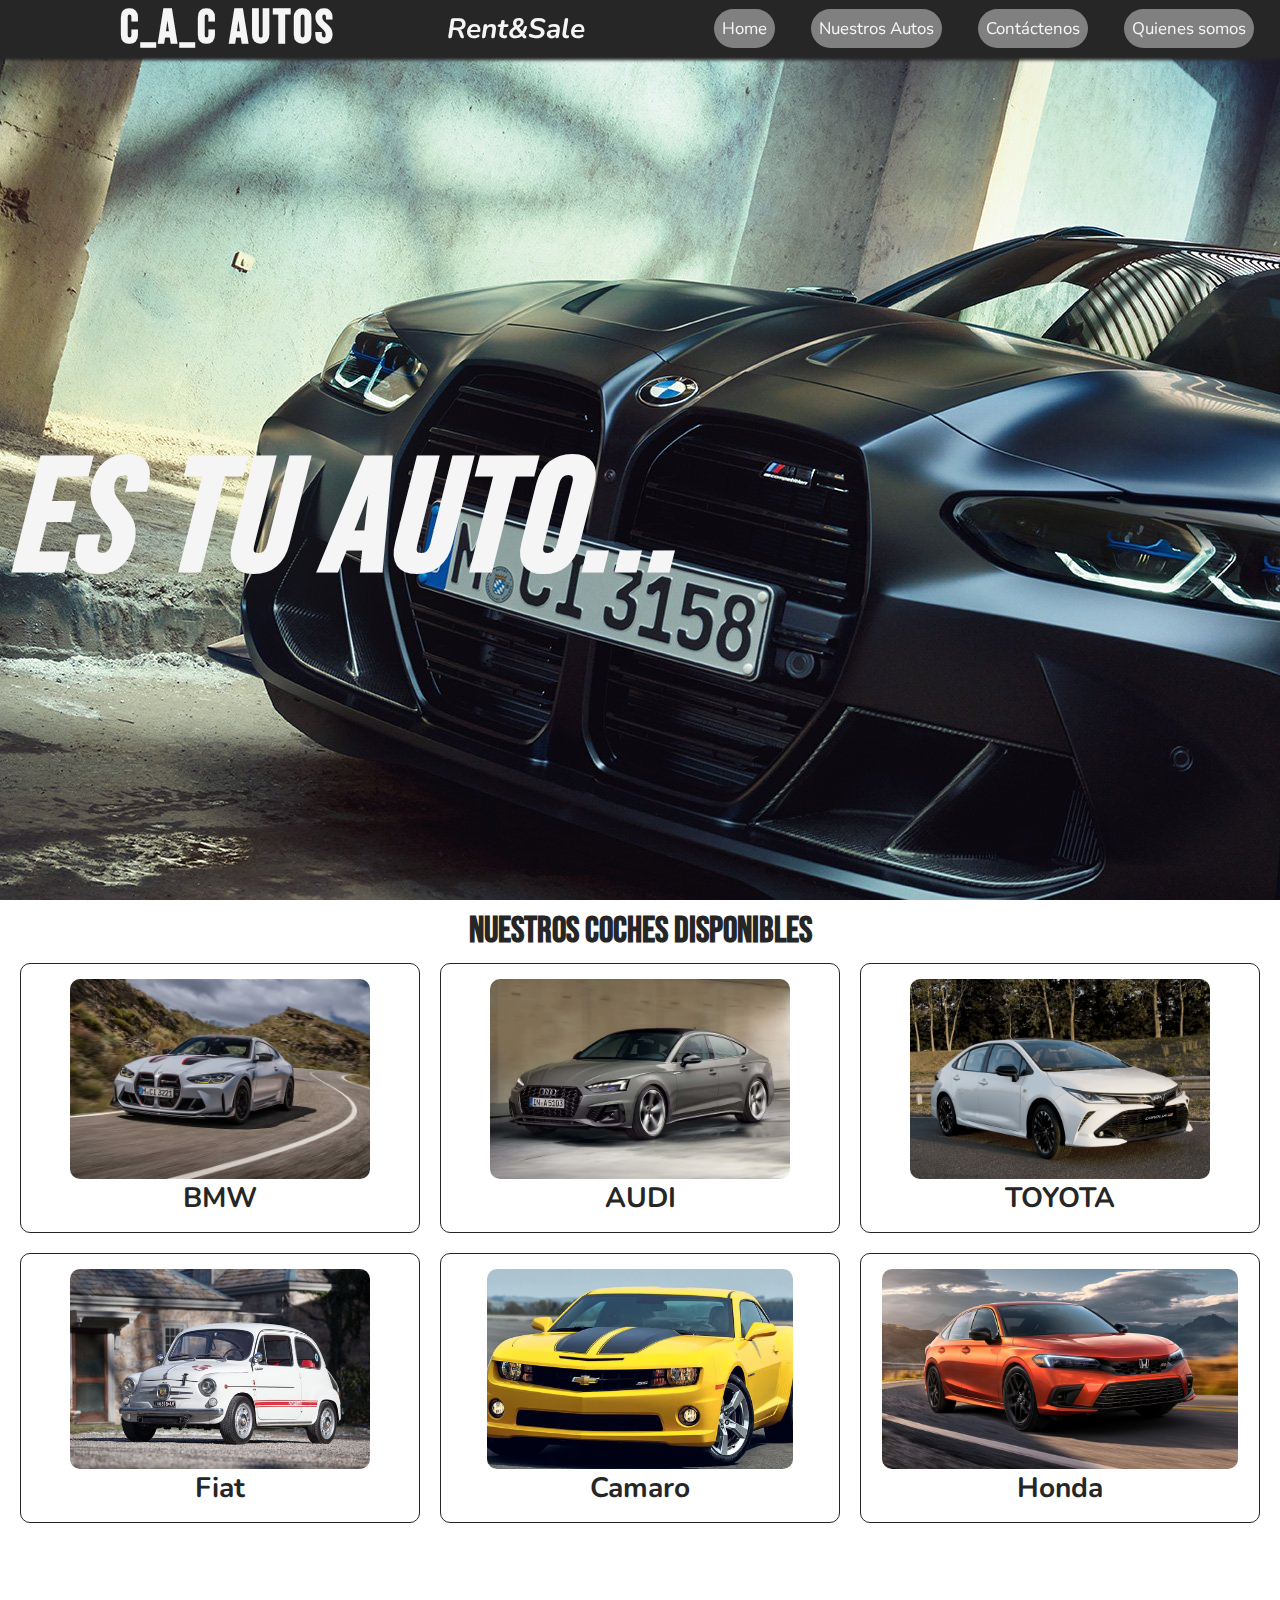
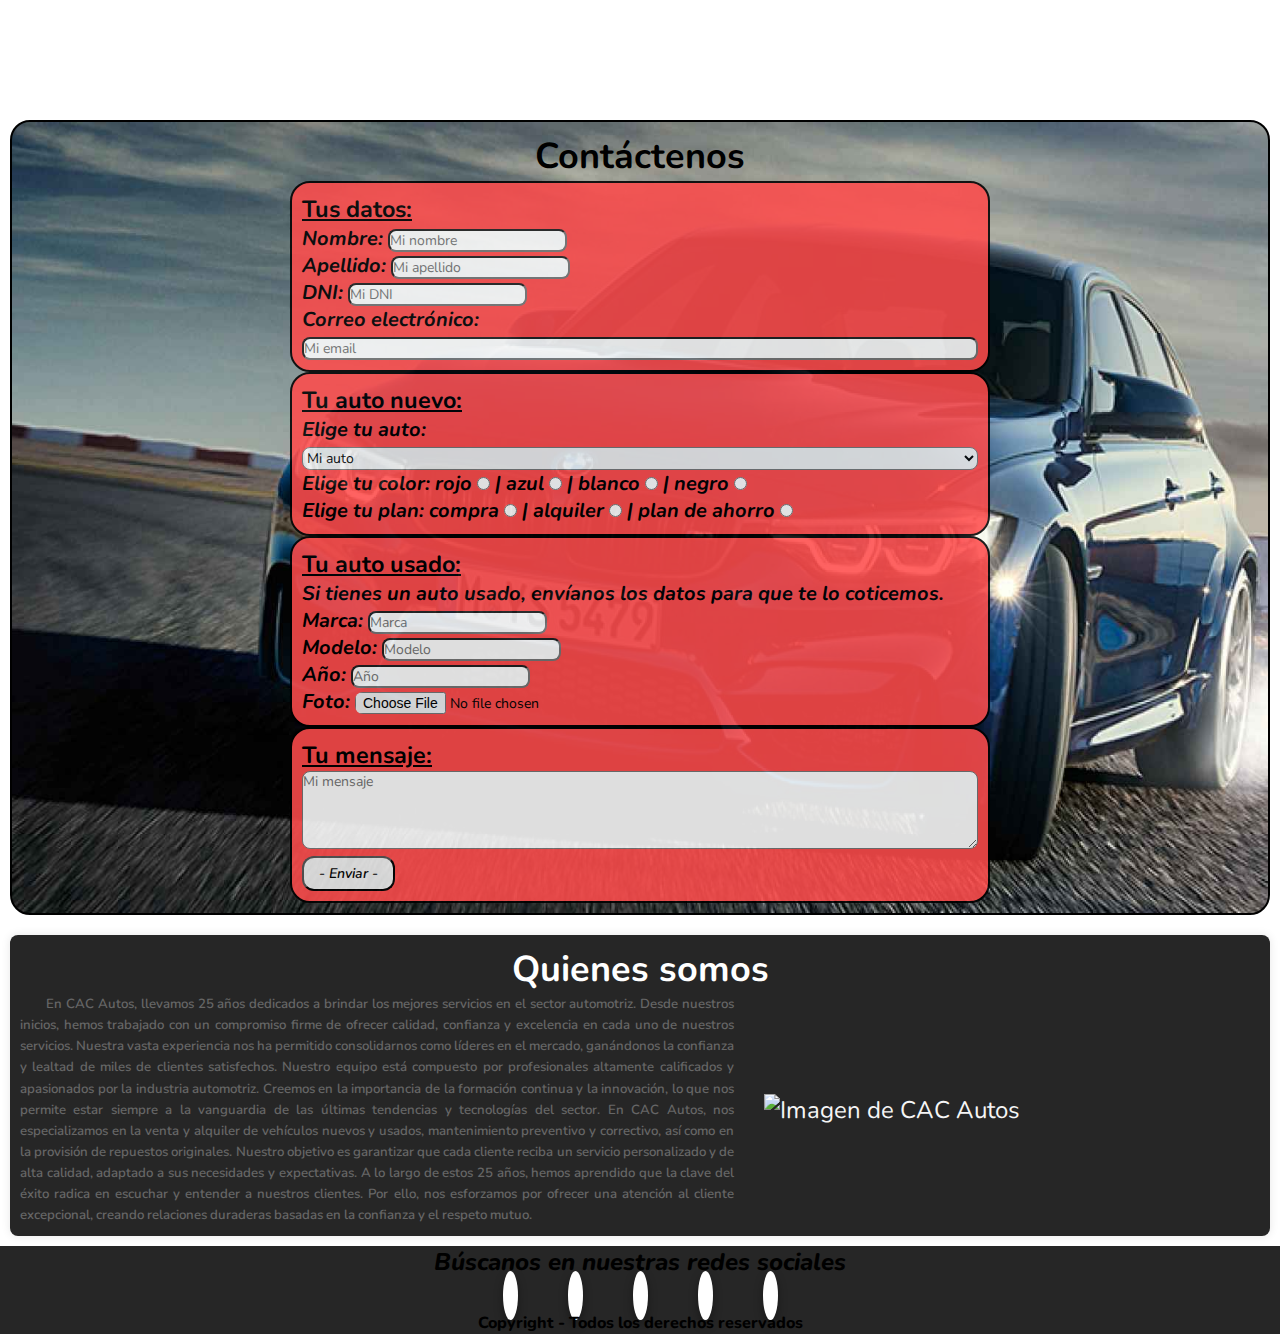
==== commit a68be7bc: "Detalles para la validacion del html" ====
--- a/index.html
+++ b/index.html
@@ -46,7 +46,7 @@
       <!--Seccion 2 catalogo de autos-->
       <section id="seccion2" class="segundo">
         <div>
-          <h1 class="coches">Nuestros coches disponibles</h1>
+          <h2 class="coches">Nuestros coches disponibles</h2>
           <div id="contenerdorAutos" class="contenerdorAutos">
             <div class="elemento">
               <img src="img/bmw-m4-csl.jpg" alt="BMW" />
@@ -77,27 +77,27 @@
       </section>
       <!--Seccion 3 Formulario-->
       <section id="seccion3" class="tercera">
-        <h1 id="titulo">Contáctenos</h1>
+        <h2 id="titulo">Contáctenos</h2>
 
         <form id="formulario" enctype="multipart/form-data">
           <div class="formularios">
             <h3 class="subtitulo_Seccion3">Tus datos:</h3>
             <label for="nombre">Nombre:</label>
-            <input type="text" id="input" placeholder="Mi nombre" /><br />
+            <input type="text" id="nombre" placeholder="Mi nombre" /><br />
 
             <label for="apellido">Apellido:</label>
-            <input type="text" id="input" placeholder="Mi apellido" /><br />
+            <input type="text" id="apellido" placeholder="Mi apellido" /><br />
 
             <label for="dni">DNI:</label>
-            <input type="number" id="input" placeholder="Mi DNI" /><br />
-
-            <label for="email">Correo electrónico:</label>
+            <input type="number" id="dni" placeholder="Mi DNI" /><br />
+
+            <label for="input_email">Correo electrónico:</label>
             <input type="email" id="input_email" placeholder="Mi email" /><br />
           </div>
 
           <div class="formularios">
             <h3 class="subtitulo_Seccion3">Tu auto nuevo:</h3>
-            <label>Elige tu auto:</label>
+            <label for="input_auto">Elige tu auto:</label>
             <select id="input_auto">
               <option value="">Mi auto</option>
               <option value="BMW">BMW | BMW_X1</option>
@@ -116,11 +116,12 @@
               <option value="Fiat">Fiat | Pulse</option>
               <option value="Fiat">Fiat | Toro</option>
               <option value="Fiat">Fiat | Fiorino</option>
-              <option value="Chevrolet"> Chevrolet | Camaro Coupé SS V8 SS AT</option>
-              <option value="Honda"> Honda | CR-V </option>
-              <option value="Honda"> Honda | Pilot</option>
-              <option value="Honda"> Honda | Prologue</option>
-
+              <option value="Chevrolet">
+                Chevrolet | Camaro Coupé SS V8 SS AT
+              </option>
+              <option value="Honda">Honda | CR-V</option>
+              <option value="Honda">Honda | Pilot</option>
+              <option value="Honda">Honda | Prologue</option>
             </select>
             <br />
             <label>Elige tu color: </label>
@@ -142,15 +143,18 @@
 
           <div class="formularios">
             <h3 class="subtitulo_Seccion3">Tu auto usado:</h3>
-            <p>Si tienes un auto usado, envíanos los datos para que te lo coticemos.</p>
+            <p>
+              Si tienes un auto usado, envíanos los datos para que te lo
+              coticemos.
+            </p>
             <label for="marca">Marca:</label>
-            <input type="text" id="input" placeholder="Marca" /><br />
+            <input type="text" id="marca" placeholder="Marca" /><br />
             <label for="modelo">Modelo:</label>
-            <input type="text" id="input" placeholder="Modelo" /><br />
+            <input type="text" id="modelo" placeholder="Modelo" /><br />
             <label for="anio">Año:</label>
-            <input type="number" id="input" placeholder="Año" /><br />
+            <input type="number" id="anio" placeholder="Año" /><br />
             <label for="foto">Foto:</label>
-            <input type="file" id="input" placeholder="Ingresa la foto" /><br />
+            <input type="file" id="foto" /><br />
           </div>
 
           <div class="formularios">
@@ -169,7 +173,7 @@
       <!-- Seccion 4 Quienes somos -->
       <div class="containerQS">
         <section id="seccion4" class="cuarta">
-          <h1 id="tituloQS">Quienes somos</h1>
+          <h2 id="tituloQS">Quienes somos</h2>
           <div class="parrafoQS">
             <p>
               En CAC Autos, llevamos 25 años dedicados a brindar los mejores
@@ -230,6 +234,5 @@
       </div>
     </footer>
     <script src="javascritp/header.js"></script>
-    <script src="javascritp/formulario.js"></script>
   </body>
 </html>
--- a/styles.css
+++ b/styles.css
@@ -158,7 +158,7 @@
   opacity: 0;
   color: var(--ROJO);
   transform: translateY(-100%);
-  display: inline-block;
+  display: block;
   font-style: italic;
 }
 
@@ -281,14 +281,12 @@
   border-radius: 20px;
   font-family: var(--FF-N);
   color: #000000;
-  
 }
 
 /* Contáctenos*/
 
 #titulo {
   text-align: center;
- 
 }
 
 .subtitulo_Seccion3 {
@@ -309,15 +307,14 @@
   font-size: 20px;
   background-color: var(--ROJO);
   opacity: 0.87;
-  color:#000000;
+  color: #000000;
   font-weight: bold;
-
-}
-
-#input {
+}
+
+#formulario input {
   font-size: 14px;
   border-radius: 8px;
-  font-family: var(--FF-N);  
+  font-family: var(--FF-N);
 }
 
 #input_auto {
@@ -395,7 +392,7 @@
   flex-wrap: wrap;
   padding: 10px;
 }
-.cuarta h1 {
+.cuarta h2 {
   color: white;
   text-align: center;
   width: 100%;
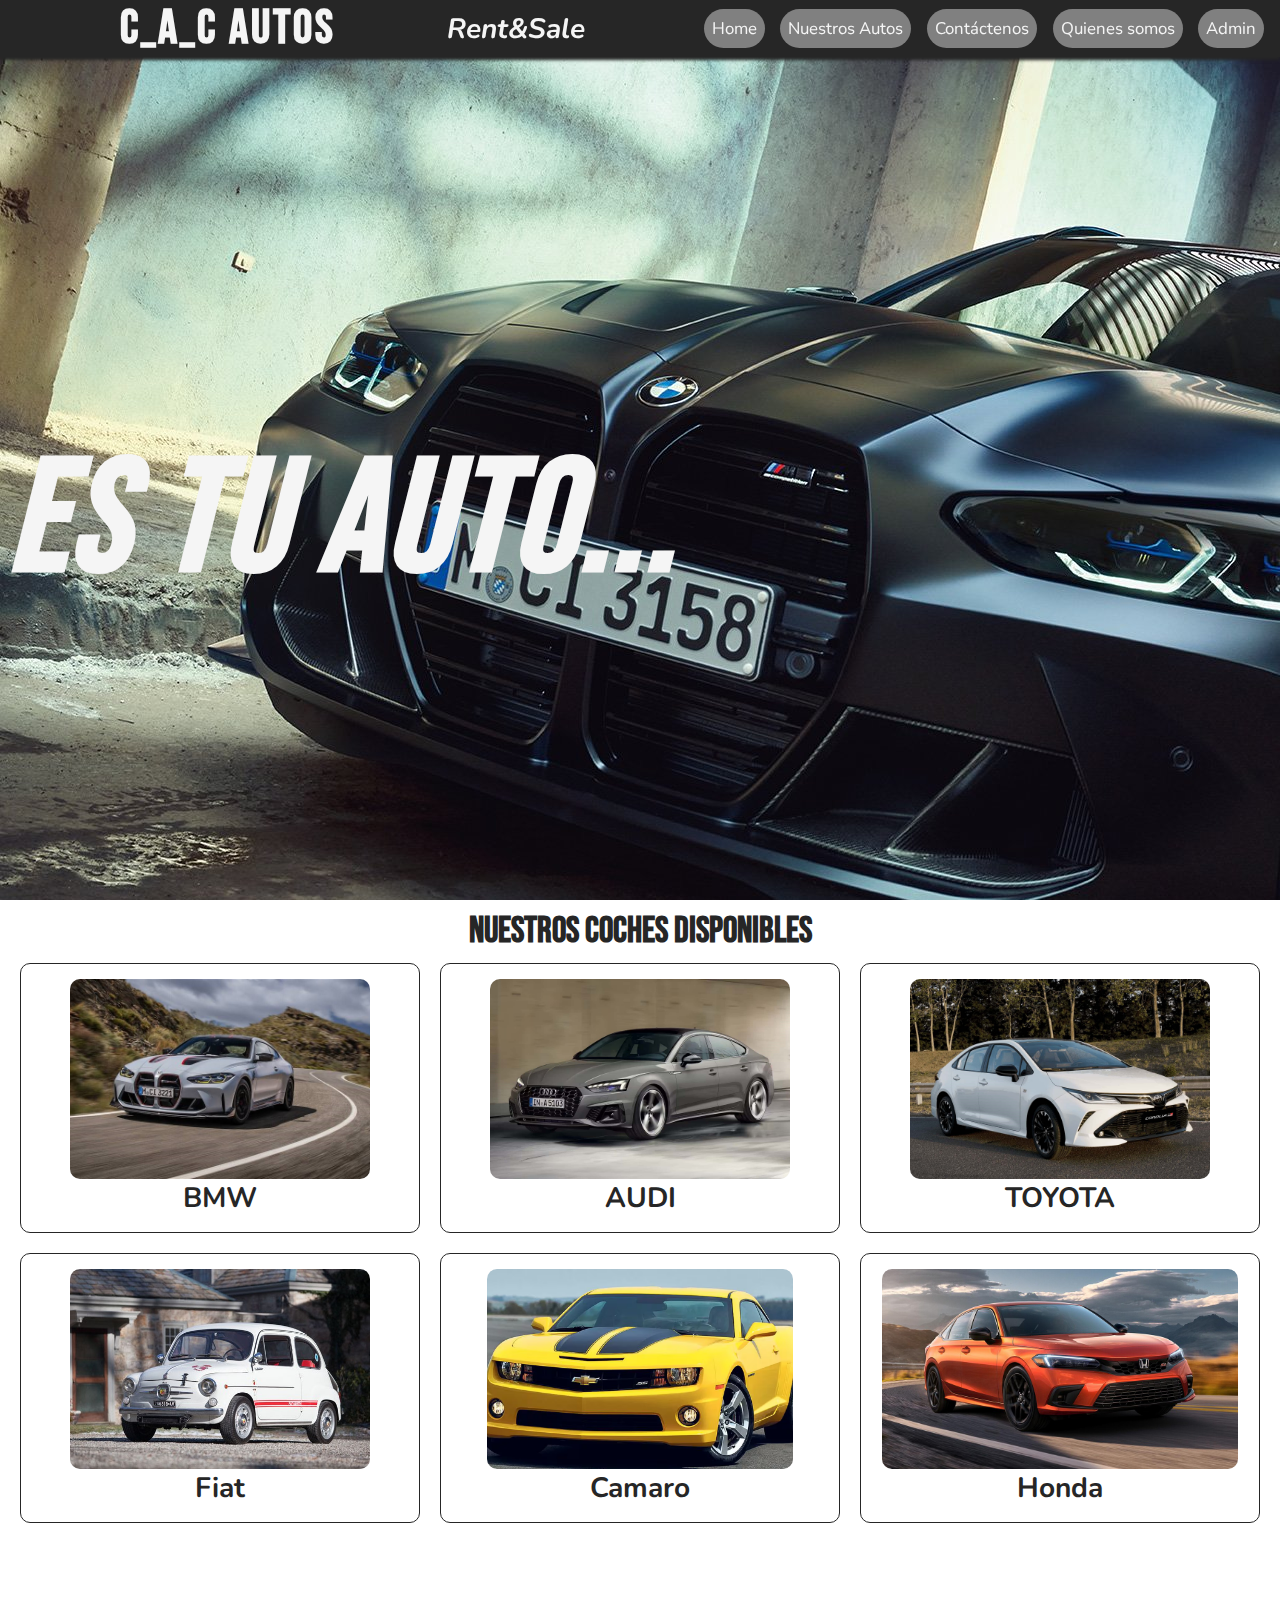
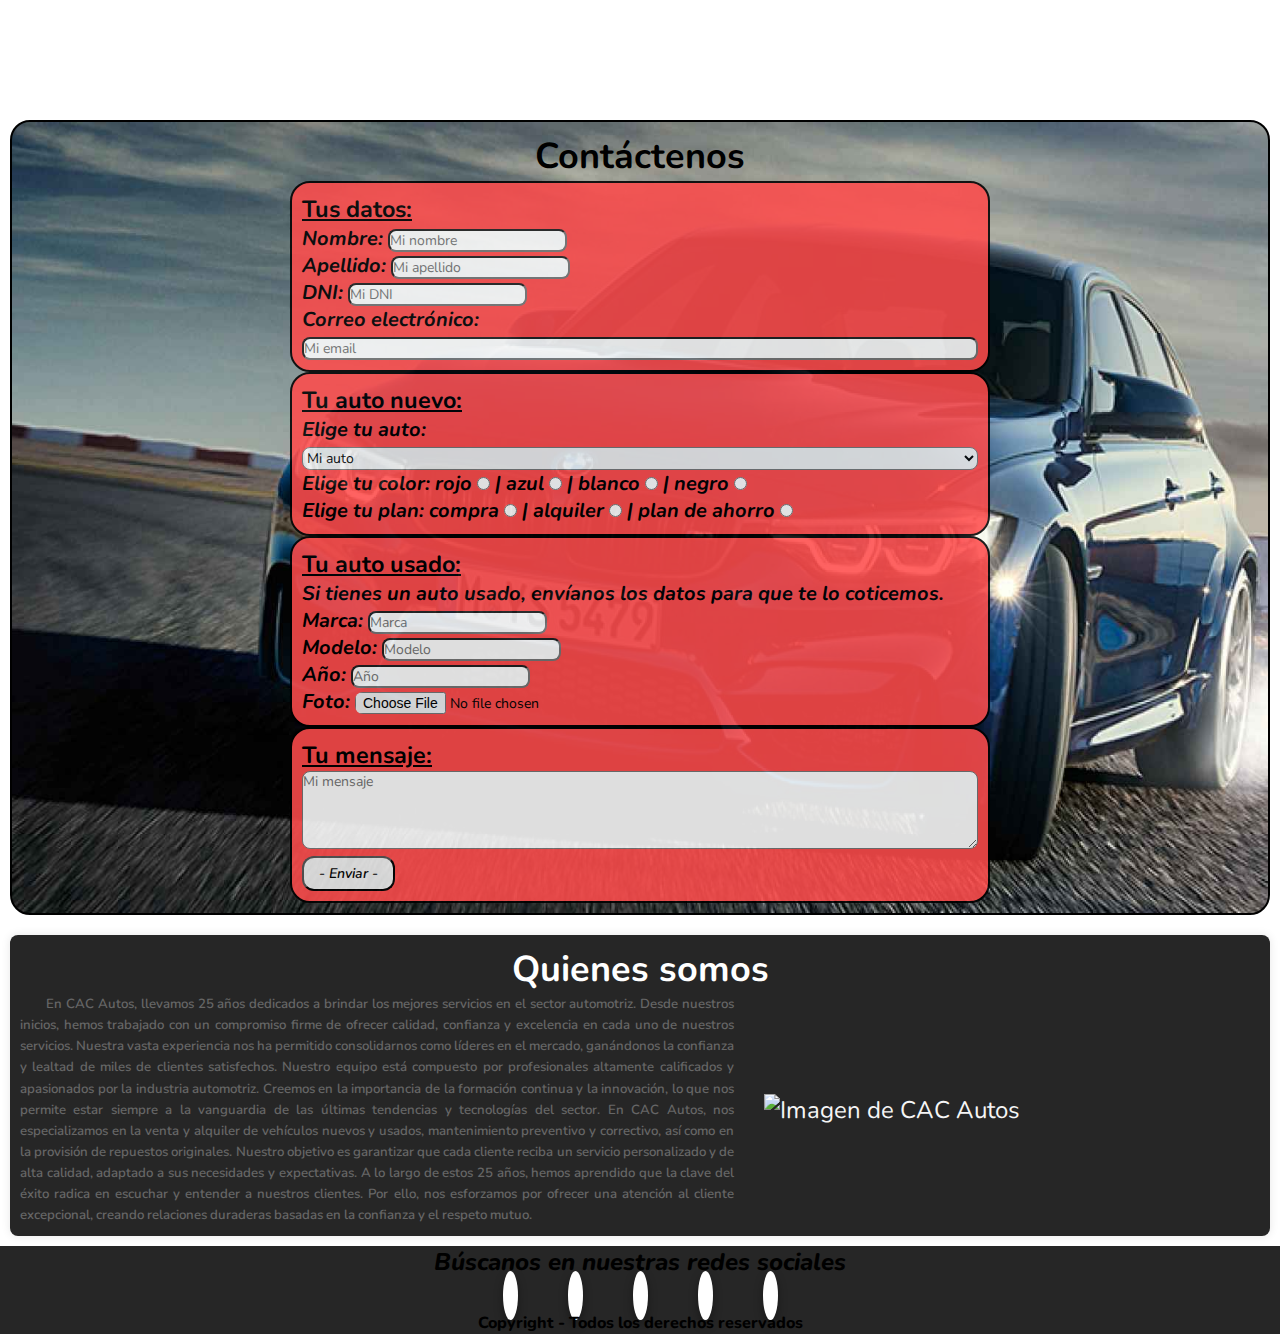
==== commit d3601cbf: "Trabajo final" ====
--- a/index.html
+++ b/index.html
@@ -32,6 +32,7 @@
           <li><a href="#seccion2">Nuestros Autos</a></li>
           <li><a href="#seccion3">Contáctenos</a></li>
           <li><a href="#seccion4">Quienes somos</a></li>
+          <li><a href="./admin.html">Admin</a></li>
         </ul>
       </nav>
     </header>
--- a/styles.css
+++ b/styles.css
@@ -311,7 +311,7 @@
   font-weight: bold;
 }
 
-#formulario input {
+.tercera #formulario input {
   font-size: 14px;
   border-radius: 8px;
   font-family: var(--FF-N);
@@ -420,6 +420,93 @@
   height: auto;
   border-radius: 8px;
 }
+/* seccion ADMIN */
+.admin,
+.altas,
+.listado,
+.modificar,
+.eliminar {
+  min-height: calc(100vh - 144px);
+  background-image: url(img/bmw.jpg);
+  display: grid;
+  place-content: center;
+}
+.admin h1 {
+  text-align: center;
+  font-family: var(--FF-B);
+  font-size: 300%;
+  letter-spacing: 0.5rem;
+}
+.admin__div {
+  width: 400px;
+}
+.admin a {
+  display: inline-block;
+  width: 100%;
+  padding: 0.5em;
+  text-align: center;
+  background-color: gray;
+  border-radius: 25px;
+  margin-block: 0.3em;
+}
+.admin a:hover {
+  background-color: var(--BLANCO);
+  color: var(--NEGRO);
+}
+/* seccion ALTAS */
+
+.altas input,
+.modificar input {
+  width: 100%;
+  border: none;
+}
+.altas__div,
+.modificar__div {
+  background-color: hsla(0, 0%, 20%, 0.8);
+  padding: 0.5em;
+  border-radius: 25px;
+  max-width: 600px;
+}
+.altas__div div,
+.modificar__div div {
+  margin-block: 1rem;
+}
+.altas__div button,
+.modificar button,
+.eliminar button {
+  padding: 0.3em;
+  background-color: greenyellow;
+  border: none;
+}
+.altas__div a,
+.listado a,
+.modificar a,
+.eliminar a {
+  background-color: var(--ROJO);
+  padding: 0.2em;
+}
+/* seccion LISTADO */
+.listado__div,
+.eliminar__div {
+  background-color: hsla(0, 0%, 20%, 0.5);
+  padding: 0.5em;
+  border-radius: 25px;
+}
+.listado td,
+.listado th,
+.eliminar th,
+.eliminar td {
+  padding-inline: 0.5em;
+}
+.contenedor-centrado {
+  display: flex;
+  justify-content: center;
+}
+
+/* seccion MODIFICACIONES */
+.modificar__div {
+  margin-top: 80px;
+}
 
 /*Footer*/
 
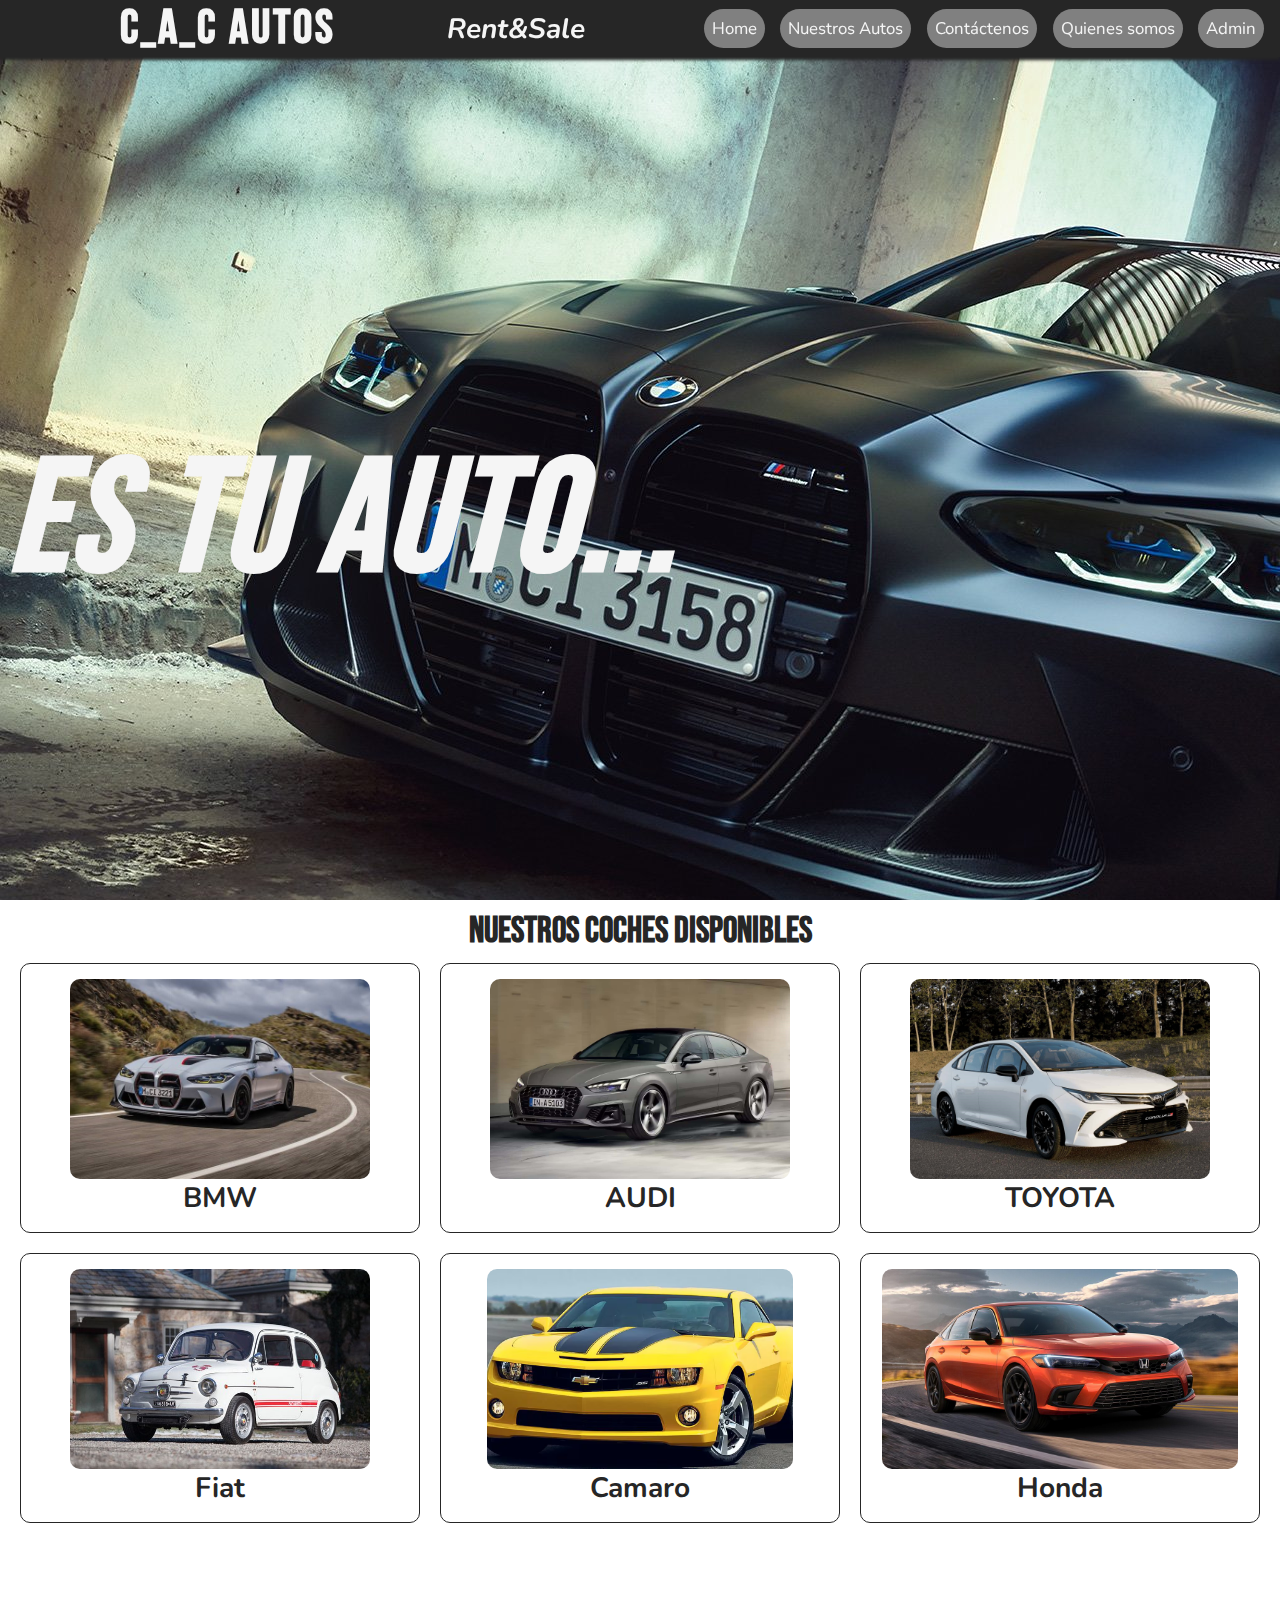
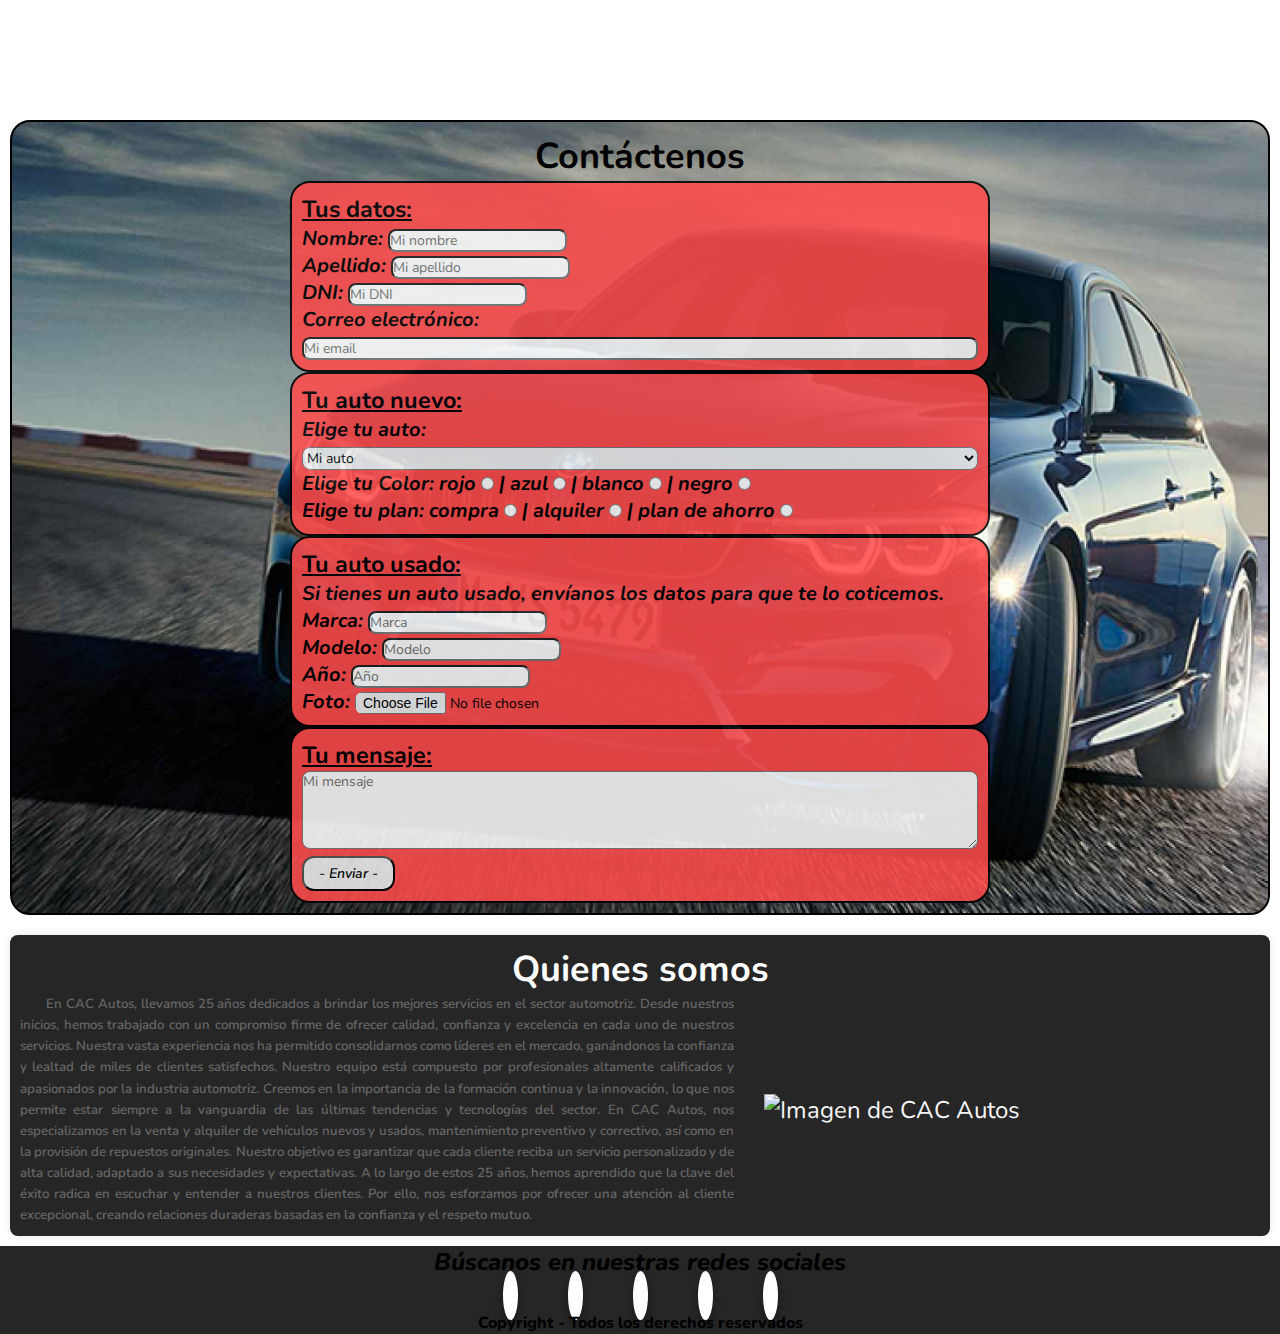
==== commit 41239165: "cambios rama Gonza" ====
--- a/index.html
+++ b/index.html
@@ -125,15 +125,15 @@
               <option value="Honda">Honda | Prologue</option>
             </select>
             <br />
-            <label>Elige tu color: </label>
-
-            rojo <input type="radio" name="color" value="r" />
-
-            | azul <input type="radio" name="color" value="a" />
-
-            | blanco <input type="radio" name="color" value="b" />
-
-            | negro <input type="radio" name="color" value="n" />
+            <label>Elige tu Color: </label>
+
+            rojo <input type="radio" name="Color" value="r" />
+
+            | azul <input type="radio" name="Color" value="a" />
+
+            | blanco <input type="radio" name="Color" value="b" />
+
+            | negro <input type="radio" name="Color" value="n" />
             <br />
             <label>Elige tu plan:</label>
 
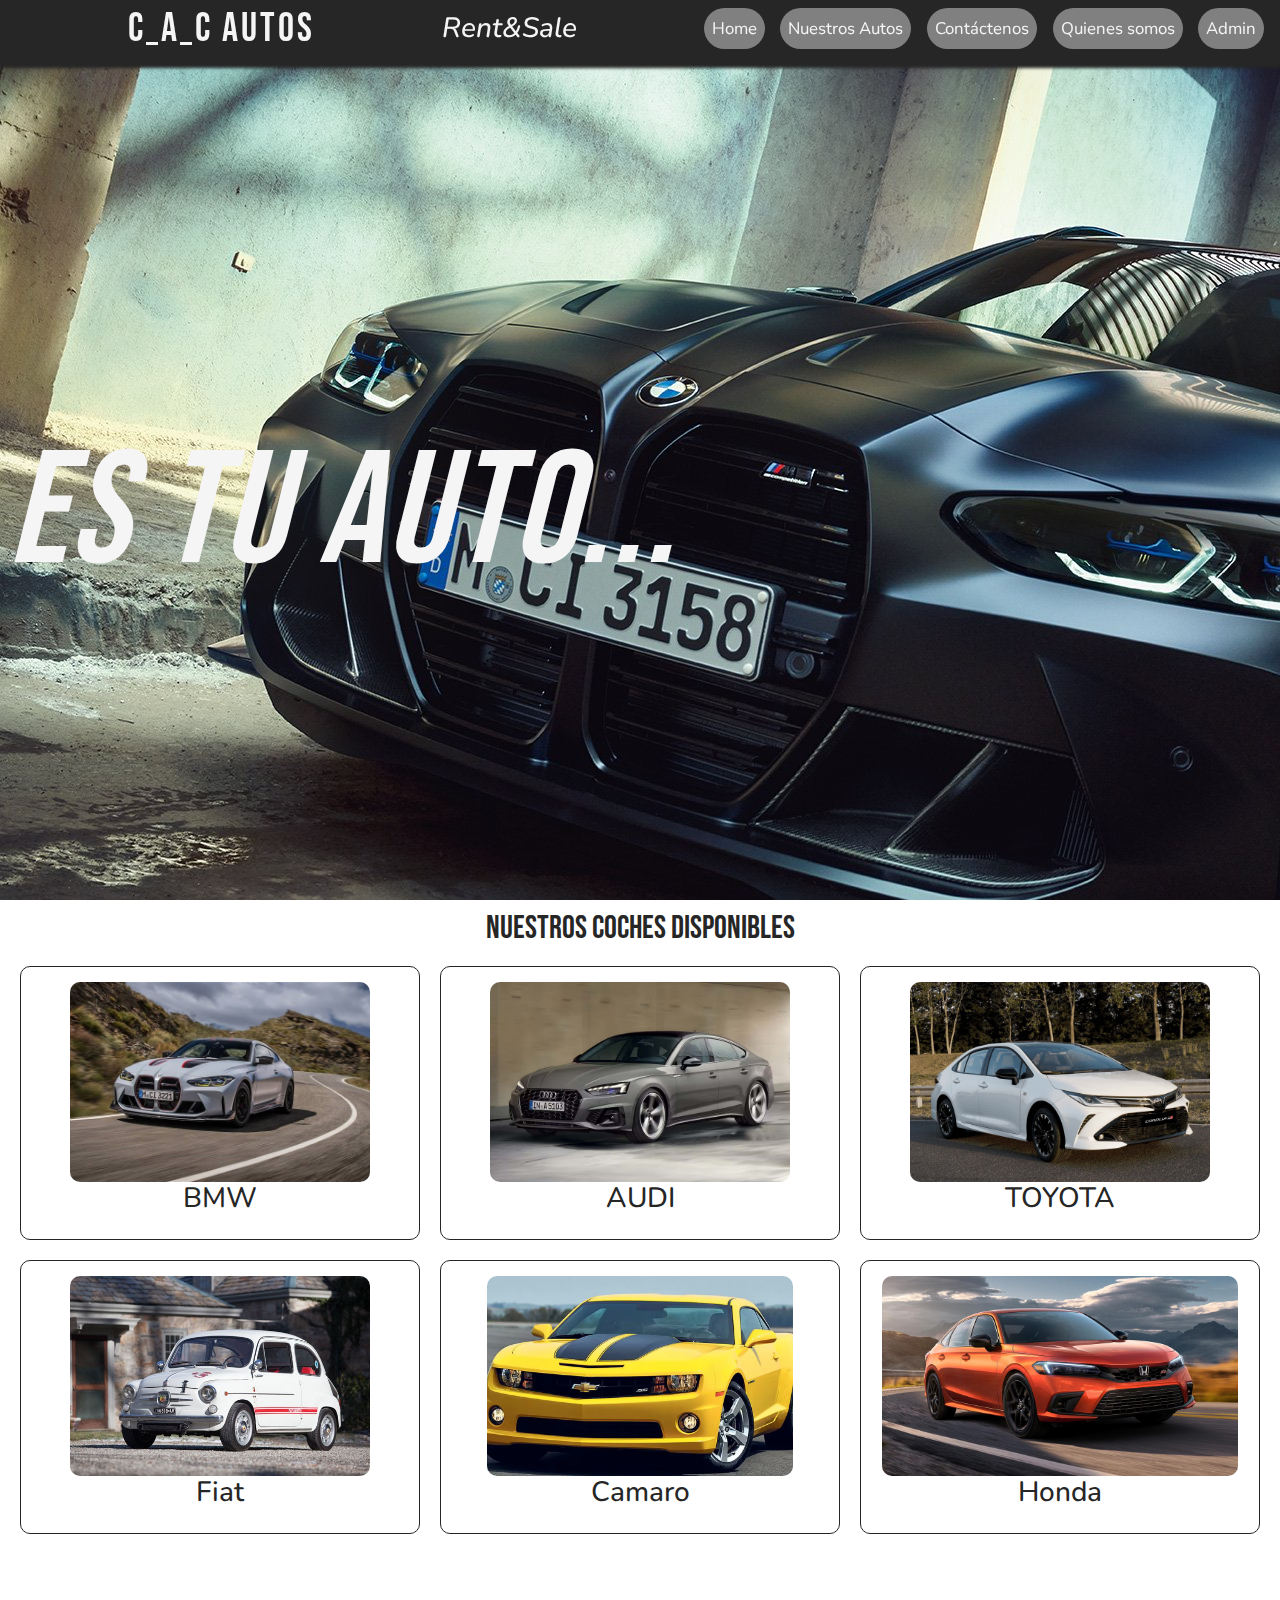
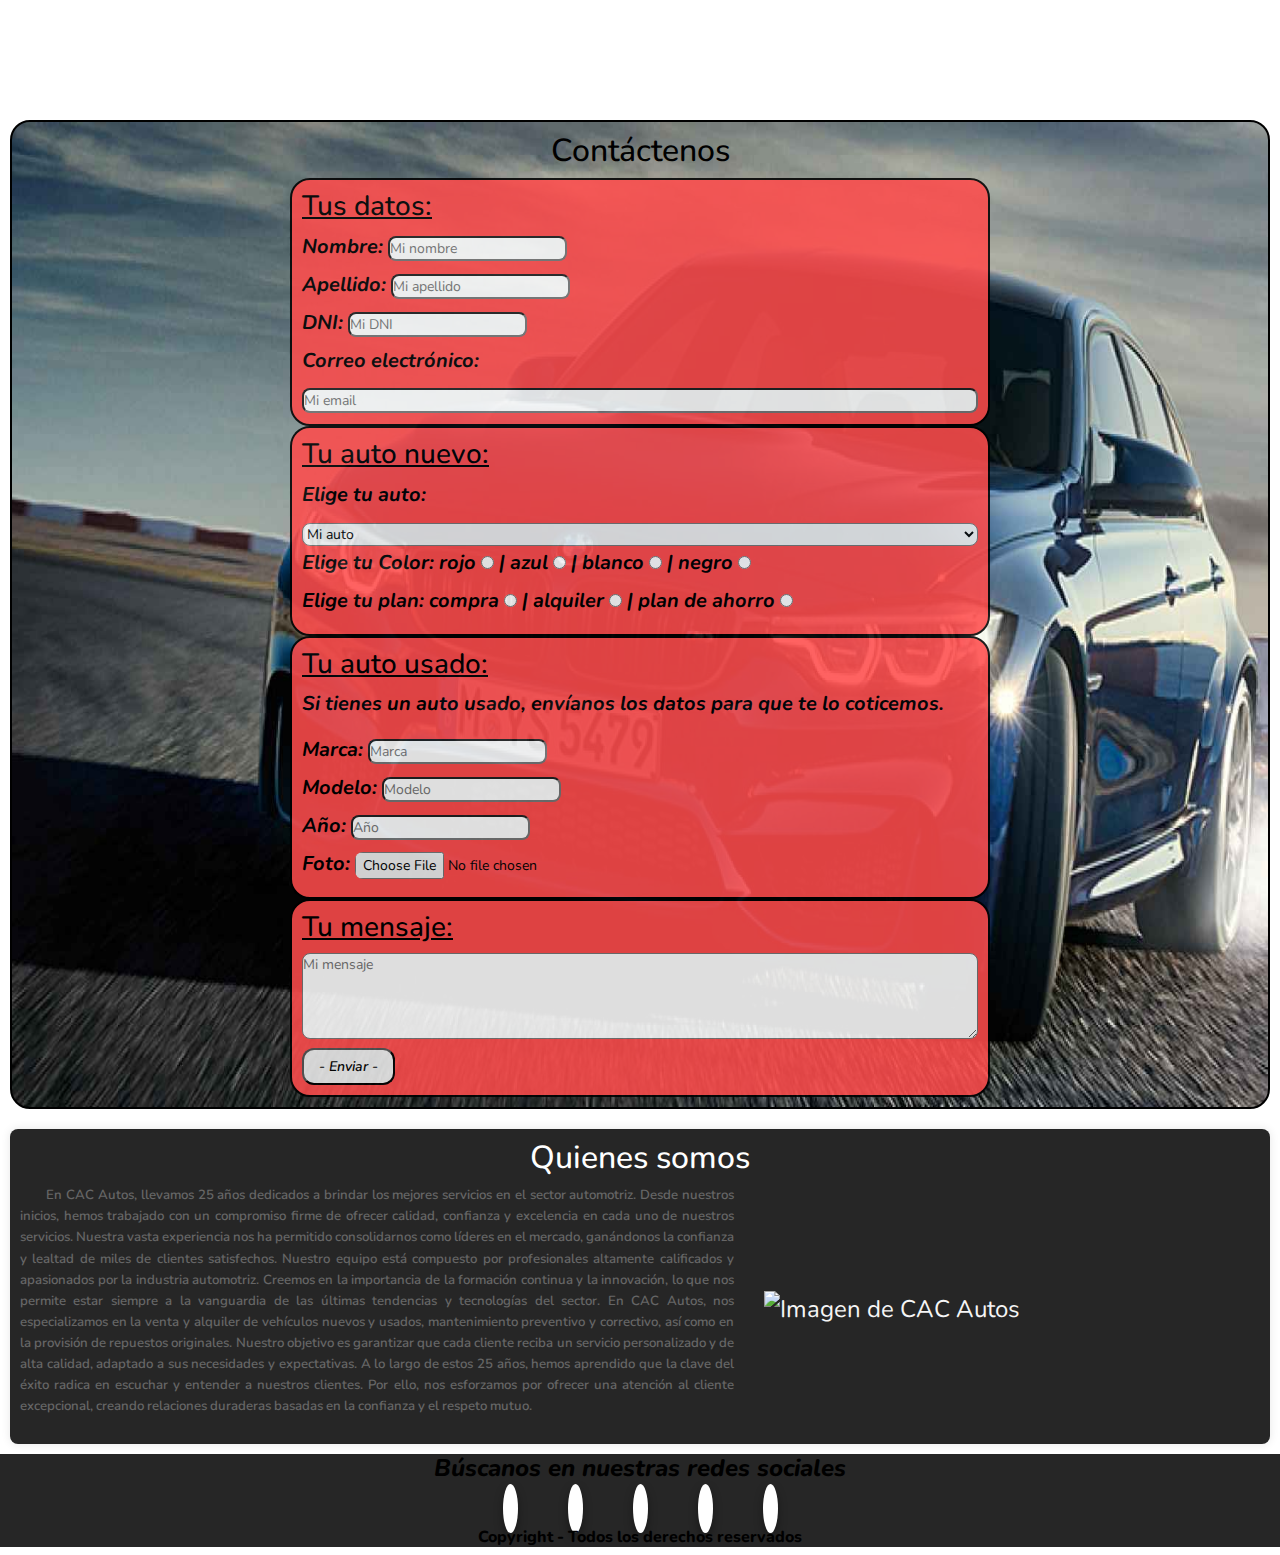
==== commit 9e64c4a4: "actualizacion con admin" ====
--- a/index.html
+++ b/index.html
@@ -1,239 +1,251 @@
 <!DOCTYPE html>
 <html lang="en">
-  <head>
-    <meta charset="UTF-8" />
-    <meta name="viewport" content="width=device-width, initial-scale=1.0" />
-    <title>CAC Autos</title>
-    <script
-      src="https://kit.fontawesome.com/84087f9c05.js"
-      crossorigin="anonymous"
-    ></script>
-    <script
-      src="https://kit.fontawesome.com/d0bac0c207.js"
-      crossorigin="anonymous"
-    ></script>
-    <link rel="stylesheet" href="styles.css" />
-    <link rel="icon" href="img/d71b8d35-69f6-4f40-a50e-fb98bde97a46.jpg" />
-  </head>
-
-  <body>
-    <header class="header">
-      <i class="fa-solid fa-car"></i>
-      <div class="header__div">
-        <h1 class="header__h1">C_a_C AUTOS</h1>
-        <h3 id="subtitulo">Rent&Sale</h3>
+
+<head>
+  <meta charset="UTF-8" />
+  <meta name="viewport" content="width=device-width, initial-scale=1.0" />
+  <title>CAC Autos</title>
+  <link href="https://stackpath.bootstrapcdn.com/bootstrap/4.5.2/css/bootstrap.min.css" rel="stylesheet" />
+  <script src="https://code.jquery.com/jquery-3.5.1.slim.min.js"></script>
+  <script src="https://cdn.jsdelivr.net/npm/@popperjs/core@2.5.4/dist/umd/popper.min.js"></script>
+  <script src="https://stackpath.bootstrapcdn.com/bootstrap/4.5.2/js/bootstrap.min.js"></script>
+
+  <script src="https://kit.fontawesome.com/84087f9c05.js" crossorigin="anonymous"></script>
+  <script src="https://kit.fontawesome.com/d0bac0c207.js" crossorigin="anonymous"></script>
+  <link rel="stylesheet" href="styles.css" />
+  <link rel="icon" href="img/d71b8d35-69f6-4f40-a50e-fb98bde97a46.jpg" />
+  
+</head>
+
+<body class="bods">
+  <header class="header">
+    <i class="fa-solid fa-car"></i>
+    <div class="header__div">
+      <h1 class="header__h1">C_a_C AUTOS</h1>
+      <h3 id="subtitulo">Rent&Sale</h3>
+    </div>
+    <div id="btn-header" class="header__button">
+      <i class="fa-solid fa-bars"></i>
+    </div>
+    <nav id="nav-header" class="header__nav">
+      <ul class="header__ul">
+        <li><a href="#seccion1">Home</a></li>
+        <li><a href="#seccion2">Nuestros Autos</a></li>
+        <li><a href="#seccion3">Contáctenos</a></li>
+        <li><a href="#seccion4">Quienes somos</a></li>
+        <li><a href="#" data-toggle="modal" data-target="#loginModal">Admin</a></li>
+      </ul>
+    </nav>
+  </header>
+  <main>
+    <!--Seccion 1 Principal-->
+    <section id="seccion1" class="primero">
+      <h2 class="primero__h2">
+        <span class="primero__p">Es tu auto...</span>
+        <span class="primero__p--segundo">es tu estilo!</span>
+      </h2>
+    </section>
+    <!--Seccion 2 catalogo de autos-->
+    <section id="seccion2" class="segundo">
+      <div>
+        <h2 class="coches">Nuestros coches disponibles</h2>
+        <div id="contenerdorAutos" class="contenerdorAutos">
+          <div class="elemento">
+            <img src="img/bmw-m4-csl.jpg" alt="BMW" />
+            <h3>BMW</h3>
+          </div>
+          <div class="elemento">
+            <img src="img/audi-a5-4.jpg" alt="AUDI" />
+            <h3>AUDI</h3>
+          </div>
+          <div class="elemento">
+            <img src="img/toyota-corolla-gr-sport-2024-0.jpg" alt="Toyota" />
+            <h3>TOYOTA</h3>
+          </div>
+          <div class="elemento">
+            <img src="img/157256.jpg" alt="FIAT" />
+            <h3>Fiat</h3>
+          </div>
+          <div class="elemento">
+            <img src="img/chevrolet.avif" alt="CHEVROLET" />
+            <h3>Camaro</h3>
+          </div>
+          <div class="elemento">
+            <img src="img/honda.jpg" alt="HONDA" />
+            <h3>Honda</h3>
+          </div>
+        </div>
       </div>
-      <div id="btn-header" class="header__button">
-        <i class="fa-solid fa-bars"></i>
+    </section>
+    <!--Seccion 3 Formulario-->
+    <section id="seccion3" class="tercera">
+      <h2 id="titulo">Contáctenos</h2>
+
+      <form id="formulario" enctype="multipart/form-data">
+        <div class="formularios">
+          <h3 class="subtitulo_Seccion3">Tus datos:</h3>
+          <label for="nombre">Nombre:</label>
+          <input type="text" id="nombre" placeholder="Mi nombre" /><br />
+
+          <label for="apellido">Apellido:</label>
+          <input type="text" id="apellido" placeholder="Mi apellido" /><br />
+
+          <label for="dni">DNI:</label>
+          <input type="number" id="dni" placeholder="Mi DNI" /><br />
+
+          <label for="input_email">Correo electrónico:</label>
+          <input type="email" id="input_email" placeholder="Mi email" /><br />
+        </div>
+
+        <div class="formularios">
+          <h3 class="subtitulo_Seccion3">Tu auto nuevo:</h3>
+          <label for="input_auto">Elige tu auto:</label>
+          <select id="input_auto">
+            <option value="">Mi auto</option>
+            <option value="BMW">BMW | BMW_X1</option>
+            <option value="BMW">BMW | BMW_M5_Sedán</option>
+            <option value="BMW">BMW | BMW_S8_Coupé</option>
+            <option value="BMW">BMW | BMW_Z4_Roadster</option>
+            <option value="Audi">Audi | A1</option>
+            <option value="Audi">Audi | Q2</option>
+            <option value="Audi">Audi | e-tron_GT</option>
+            <option value="Audi">Audi | Q8_e-tron</option>
+            <option value="Toyota">Toyota | Corola</option>
+            <option value="Toyota">Toyota | Hilux</option>
+            <option value="Toyota">Toyota | Sw4</option>
+            <option value="Toyota">Toyota | Yaris</option>
+            <option value="Fiat">Fiat | Cronos</option>
+            <option value="Fiat">Fiat | Pulse</option>
+            <option value="Fiat">Fiat | Toro</option>
+            <option value="Fiat">Fiat | Fiorino</option>
+            <option value="Chevrolet">
+              Chevrolet | Camaro Coupé SS V8 SS AT
+            </option>
+            <option value="Honda">Honda | CR-V</option>
+            <option value="Honda">Honda | Pilot</option>
+            <option value="Honda">Honda | Prologue</option>
+          </select>
+          <br />
+          <label>Elige tu Color: </label>
+
+          rojo <input type="radio" name="Color" value="r" />
+
+          | azul <input type="radio" name="Color" value="a" />
+
+          | blanco <input type="radio" name="Color" value="b" />
+
+          | negro <input type="radio" name="Color" value="n" />
+          <br />
+          <label>Elige tu plan:</label>
+
+          compra <input type="radio" name="plan" value="r" /> | alquiler
+          <input type="radio" name="plan" value="a" /> | plan de ahorro
+          <input type="radio" name="plan" value="a" /><br />
+        </div>
+
+        <div class="formularios">
+          <h3 class="subtitulo_Seccion3">Tu auto usado:</h3>
+          <p>
+            Si tienes un auto usado, envíanos los datos para que te lo
+            coticemos.
+          </p>
+          <label for="marca">Marca:</label>
+          <input type="text" id="marca" placeholder="Marca" /><br />
+          <label for="modelo">Modelo:</label>
+          <input type="text" id="modelo" placeholder="Modelo" /><br />
+          <label for="anio">Año:</label>
+          <input type="number" id="anio" placeholder="Año" /><br />
+          <label for="foto">Foto:</label>
+          <input type="file" id="foto" /><br />
+        </div>
+
+        <div class="formularios">
+          <h3 class="subtitulo_Seccion3">Tu mensaje:</h3>
+          <textarea id="input_mensaje" name="mensaje" rows="4" placeholder="Mi mensaje"></textarea>
+          <br />
+          <button type="submit" id="btn_enviar">- Enviar -</button>
+        </div>
+      </form>
+    </section>
+    <!-- Seccion 4 Quienes somos -->
+    <div class="containerQS">
+      <section id="seccion4" class="cuarta">
+        <h2 id="tituloQS">Quienes somos</h2>
+        <div class="parrafoQS">
+          <p>
+            En CAC Autos, llevamos 25 años dedicados a brindar los mejores
+            servicios en el sector automotriz. Desde nuestros inicios, hemos
+            trabajado con un compromiso firme de ofrecer calidad, confianza y
+            excelencia en cada uno de nuestros servicios. Nuestra vasta
+            experiencia nos ha permitido consolidarnos como líderes en el
+            mercado, ganándonos la confianza y lealtad de miles de clientes
+            satisfechos. Nuestro equipo está compuesto por profesionales
+            altamente calificados y apasionados por la industria automotriz.
+            Creemos en la importancia de la formación continua y la
+            innovación, lo que nos permite estar siempre a la vanguardia de
+            las últimas tendencias y tecnologías del sector. En CAC Autos, nos
+            especializamos en la venta y alquiler de vehículos nuevos y
+            usados, mantenimiento preventivo y correctivo, así como en la
+            provisión de repuestos originales. Nuestro objetivo es garantizar
+            que cada cliente reciba un servicio personalizado y de alta
+            calidad, adaptado a sus necesidades y expectativas. A lo largo de
+            estos 25 años, hemos aprendido que la clave del éxito radica en
+            escuchar y entender a nuestros clientes. Por ello, nos esforzamos
+            por ofrecer una atención al cliente excepcional, creando
+            relaciones duraderas basadas en la confianza y el respeto mutuo.
+          </p>
+        </div>
+        <div class="imagenQS">
+          <img src="https://cloudfront-us-east-1.images.arcpublishing.com/artear/32ZBEAYF5QBIMZZ7IKN6CH2BLA.jpg"
+            alt="Imagen de CAC Autos" />
+        </div>
+      </section>
+    </div>
+  </main>
+  <footer id="footerbackground">
+    <div>
+      <h4 id="tituloRS">Búscanos en nuestras redes sociales</h4>
+    </div>
+
+    <div class="contenedor">
+      <a href="https://web.whatsapp.com/" target="whatsapp"><i class="fa-brands fa-whatsapp"></i></a>
+      <a href="https://www.youtube.com/" target="youtube"><i class="fa-brands fa-youtube"></i></a>
+      <a href="https://www.facebook.com/" target="faceboo"><i class="fa-brands fa-facebook"></i></a>
+      <a href="https://www.twitter.com/" target="twitter"><i class="fa-brands fa-twitter"></i></a>
+      <a href="https://www.instagram.com/" target="instagram"><i class="fa-brands fa-instagram"></i></a>
+    </div>
+    <div>
+      <h6 id="Copyright">Copyright - Todos los derechos reservados</h6>
+    </div>
+  </footer>
+  <!-- Modal de Inicio de Sesión -->
+  <div class="modal fade" id="loginModal" tabindex="-1" aria-labelledby="loginModalLabel" aria-hidden="true">
+    <div class="modal-dialog">
+      <div class="modal-content">
+        <div class="modal-header">
+          <h5 class="modal-title" id="loginModalLabel">Inicio de Sesión</h5>
+          <button type="button" class="close" data-dismiss="modal" aria-label="Close">
+            <span aria-hidden="true">&times;</span>
+          </button>
+        </div>
+        <div class="modal-body">
+          <form id="loginForm">
+            <div class="form-group">
+              <label for="username" class="inputUser">Usuario</label>
+              <input type="text" class="form-control" id="username" placeholder="Ingresa tu usuario" required>
+            </div>
+            <div class="form-group">
+              <label for="password" class="inputUser">Contraseña</label>
+              <input type="password" class="form-control" id="password" placeholder="Ingresa tu contraseña" required>
+            </div>
+            <button type="submit" class="btn btn-primary">Iniciar Sesión</button>
+          </form>
+        </div>
       </div>
-      <nav id="nav-header" class="header__nav">
-        <ul class="header__ul">
-          <li><a href="#seccion1">Home</a></li>
-          <li><a href="#seccion2">Nuestros Autos</a></li>
-          <li><a href="#seccion3">Contáctenos</a></li>
-          <li><a href="#seccion4">Quienes somos</a></li>
-          <li><a href="./admin.html">Admin</a></li>
-        </ul>
-      </nav>
-    </header>
-    <main>
-      <!--Seccion 1 Principal-->
-      <section id="seccion1" class="primero">
-        <h2 class="primero__h2">
-          <span class="primero__p">Es tu auto...</span>
-          <span class="primero__p--segundo">es tu estilo!</span>
-        </h2>
-      </section>
-      <!--Seccion 2 catalogo de autos-->
-      <section id="seccion2" class="segundo">
-        <div>
-          <h2 class="coches">Nuestros coches disponibles</h2>
-          <div id="contenerdorAutos" class="contenerdorAutos">
-            <div class="elemento">
-              <img src="img/bmw-m4-csl.jpg" alt="BMW" />
-              <h3>BMW</h3>
-            </div>
-            <div class="elemento">
-              <img src="img/audi-a5-4.jpg" alt="AUDI" />
-              <h3>AUDI</h3>
-            </div>
-            <div class="elemento">
-              <img src="img/toyota-corolla-gr-sport-2024-0.jpg" alt="Toyota" />
-              <h3>TOYOTA</h3>
-            </div>
-            <div class="elemento">
-              <img src="img/157256.jpg" alt="FIAT" />
-              <h3>Fiat</h3>
-            </div>
-            <div class="elemento">
-              <img src="img/chevrolet.avif" alt="CHEVROLET" />
-              <h3>Camaro</h3>
-            </div>
-            <div class="elemento">
-              <img src="img/honda.jpg" alt="HONDA" />
-              <h3>Honda</h3>
-            </div>
-          </div>
-        </div>
-      </section>
-      <!--Seccion 3 Formulario-->
-      <section id="seccion3" class="tercera">
-        <h2 id="titulo">Contáctenos</h2>
-
-        <form id="formulario" enctype="multipart/form-data">
-          <div class="formularios">
-            <h3 class="subtitulo_Seccion3">Tus datos:</h3>
-            <label for="nombre">Nombre:</label>
-            <input type="text" id="nombre" placeholder="Mi nombre" /><br />
-
-            <label for="apellido">Apellido:</label>
-            <input type="text" id="apellido" placeholder="Mi apellido" /><br />
-
-            <label for="dni">DNI:</label>
-            <input type="number" id="dni" placeholder="Mi DNI" /><br />
-
-            <label for="input_email">Correo electrónico:</label>
-            <input type="email" id="input_email" placeholder="Mi email" /><br />
-          </div>
-
-          <div class="formularios">
-            <h3 class="subtitulo_Seccion3">Tu auto nuevo:</h3>
-            <label for="input_auto">Elige tu auto:</label>
-            <select id="input_auto">
-              <option value="">Mi auto</option>
-              <option value="BMW">BMW | BMW_X1</option>
-              <option value="BMW">BMW | BMW_M5_Sedán</option>
-              <option value="BMW">BMW | BMW_S8_Coupé</option>
-              <option value="BMW">BMW | BMW_Z4_Roadster</option>
-              <option value="Audi">Audi | A1</option>
-              <option value="Audi">Audi | Q2</option>
-              <option value="Audi">Audi | e-tron_GT</option>
-              <option value="Audi">Audi | Q8_e-tron</option>
-              <option value="Toyota">Toyota | Corola</option>
-              <option value="Toyota">Toyota | Hilux</option>
-              <option value="Toyota">Toyota | Sw4</option>
-              <option value="Toyota">Toyota | Yaris</option>
-              <option value="Fiat">Fiat | Cronos</option>
-              <option value="Fiat">Fiat | Pulse</option>
-              <option value="Fiat">Fiat | Toro</option>
-              <option value="Fiat">Fiat | Fiorino</option>
-              <option value="Chevrolet">
-                Chevrolet | Camaro Coupé SS V8 SS AT
-              </option>
-              <option value="Honda">Honda | CR-V</option>
-              <option value="Honda">Honda | Pilot</option>
-              <option value="Honda">Honda | Prologue</option>
-            </select>
-            <br />
-            <label>Elige tu Color: </label>
-
-            rojo <input type="radio" name="Color" value="r" />
-
-            | azul <input type="radio" name="Color" value="a" />
-
-            | blanco <input type="radio" name="Color" value="b" />
-
-            | negro <input type="radio" name="Color" value="n" />
-            <br />
-            <label>Elige tu plan:</label>
-
-            compra <input type="radio" name="plan" value="r" /> | alquiler
-            <input type="radio" name="plan" value="a" /> | plan de ahorro
-            <input type="radio" name="plan" value="a" /><br />
-          </div>
-
-          <div class="formularios">
-            <h3 class="subtitulo_Seccion3">Tu auto usado:</h3>
-            <p>
-              Si tienes un auto usado, envíanos los datos para que te lo
-              coticemos.
-            </p>
-            <label for="marca">Marca:</label>
-            <input type="text" id="marca" placeholder="Marca" /><br />
-            <label for="modelo">Modelo:</label>
-            <input type="text" id="modelo" placeholder="Modelo" /><br />
-            <label for="anio">Año:</label>
-            <input type="number" id="anio" placeholder="Año" /><br />
-            <label for="foto">Foto:</label>
-            <input type="file" id="foto" /><br />
-          </div>
-
-          <div class="formularios">
-            <h3 class="subtitulo_Seccion3">Tu mensaje:</h3>
-            <textarea
-              id="input_mensaje"
-              name="mensaje"
-              rows="4"
-              placeholder="Mi mensaje"
-            ></textarea>
-            <br />
-            <button type="submit" id="btn_enviar">- Enviar -</button>
-          </div>
-        </form>
-      </section>
-      <!-- Seccion 4 Quienes somos -->
-      <div class="containerQS">
-        <section id="seccion4" class="cuarta">
-          <h2 id="tituloQS">Quienes somos</h2>
-          <div class="parrafoQS">
-            <p>
-              En CAC Autos, llevamos 25 años dedicados a brindar los mejores
-              servicios en el sector automotriz. Desde nuestros inicios, hemos
-              trabajado con un compromiso firme de ofrecer calidad, confianza y
-              excelencia en cada uno de nuestros servicios. Nuestra vasta
-              experiencia nos ha permitido consolidarnos como líderes en el
-              mercado, ganándonos la confianza y lealtad de miles de clientes
-              satisfechos. Nuestro equipo está compuesto por profesionales
-              altamente calificados y apasionados por la industria automotriz.
-              Creemos en la importancia de la formación continua y la
-              innovación, lo que nos permite estar siempre a la vanguardia de
-              las últimas tendencias y tecnologías del sector. En CAC Autos, nos
-              especializamos en la venta y alquiler de vehículos nuevos y
-              usados, mantenimiento preventivo y correctivo, así como en la
-              provisión de repuestos originales. Nuestro objetivo es garantizar
-              que cada cliente reciba un servicio personalizado y de alta
-              calidad, adaptado a sus necesidades y expectativas. A lo largo de
-              estos 25 años, hemos aprendido que la clave del éxito radica en
-              escuchar y entender a nuestros clientes. Por ello, nos esforzamos
-              por ofrecer una atención al cliente excepcional, creando
-              relaciones duraderas basadas en la confianza y el respeto mutuo.
-            </p>
-          </div>
-          <div class="imagenQS">
-            <img
-              src="https://cloudfront-us-east-1.images.arcpublishing.com/artear/32ZBEAYF5QBIMZZ7IKN6CH2BLA.jpg"
-              alt="Imagen de CAC Autos"
-            />
-          </div>
-        </section>
-      </div>
-    </main>
-    <footer id="footerbackground">
-      <div>
-        <h4 id="tituloRS">Búscanos en nuestras redes sociales</h4>
-      </div>
-
-      <div class="contenedor">
-        <a href="https://web.whatsapp.com/" target="whatsapp"
-          ><i class="fa-brands fa-whatsapp"></i
-        ></a>
-        <a href="https://www.youtube.com/" target="youtube"
-          ><i class="fa-brands fa-youtube"></i
-        ></a>
-        <a href="https://www.facebook.com/" target="faceboo"
-          ><i class="fa-brands fa-facebook"></i
-        ></a>
-        <a href="https://www.twitter.com/" target="twitter"
-          ><i class="fa-brands fa-twitter"></i
-        ></a>
-        <a href="https://www.instagram.com/" target="instagram"
-          ><i class="fa-brands fa-instagram"></i
-        ></a>
-      </div>
-      <div>
-        <h6 id="Copyright">Copyright - Todos los derechos reservados</h6>
-      </div>
-    </footer>
-    <script src="javascritp/header.js"></script>
-  </body>
-</html>
+    </div>
+  </div>
+
+  <script src="javascritp/header.js"></script>
+</body>
+
+</html>--- a/styles.css
+++ b/styles.css
@@ -29,11 +29,11 @@
   list-style: none;
 }
 
-body {
+.bods {
   max-width: 100%;
   margin: auto;
-  font-family: var(--FF-N);
-  font-size: var(--FS);
+  font-family: var(--FF-N1);
+  font-size: var(--FS1);
   color: var(--BLANCO);
 }
 
@@ -48,8 +48,8 @@
 /* VARIABLES */
 :root {
   /* FONTS */
-  --FS: 1.5rem;
-  --FF-N: "Nunito", sans-serif;
+  --FS1: 1.5rem;
+  --FF-N1: "Nunito", sans-serif;
   --FF-B: "Bebas Neue", sans-serif;
   --FF-P: "Pacifico", sans-serif;
   /* COLORES */
@@ -123,6 +123,7 @@
   border-radius: 25px;
   padding: var(--PADDING);
   text-align: center;
+  margin-top: 0.5rem;
 }
 
 .header a:hover {
@@ -583,3 +584,74 @@
   font-family: var(--FF-N);
   font-weight: 800;
 }
+
+.modal-dialog {
+  display: flex;
+  align-items: center;
+  justify-content: center;
+  min-height: 100vh;
+  
+}
+
+.modal-content {
+  background-color: var(--NEGRO);
+  color: var(--BLANCO);
+  border: 2px solid var(--ROJO);
+  border-radius: 15px;
+}
+
+.modal-header {
+  border-bottom: 1px solid var(--ROJO);
+  padding: var(--PADDING);
+}
+
+.modal-title {
+  font-family: var(--FF-B);
+  font-size: 1.75rem;
+}
+
+.modal-header .close {
+  color: var(--ROJO);
+  opacity: 1;
+}
+
+.modal-body {
+  padding: var(--PADDING);
+}
+
+#loginForm .form-group {
+  margin-bottom: 1rem;
+}
+
+#loginForm .inputUser {
+  font-family: var(--FF-N1);
+  color: var(--BLANCO);
+}
+
+#loginForm .form-control {
+  background-color: transparent;
+  border: 1px solid var(--BLANCO);
+  color: var(--BLANCO);
+  border-radius: 8px;
+  padding: var(--PADDING);
+}
+
+#loginForm .form-control::placeholder {
+  color: var(--BLANCO);
+  opacity: 0.7;
+}
+
+#loginForm .btn-primary {
+  background-color: var(--ROJO);
+  border: none;
+  color: var(--BLANCO);
+  font-family: var(--FF-N1);
+  font-size: 1rem;
+  padding: var(--PADDING);
+  border-radius: 8px;
+}
+
+#loginForm .btn-primary:hover {
+  background-color: var(--BLANCO);
+  color: var(--NEGRO);
+}
